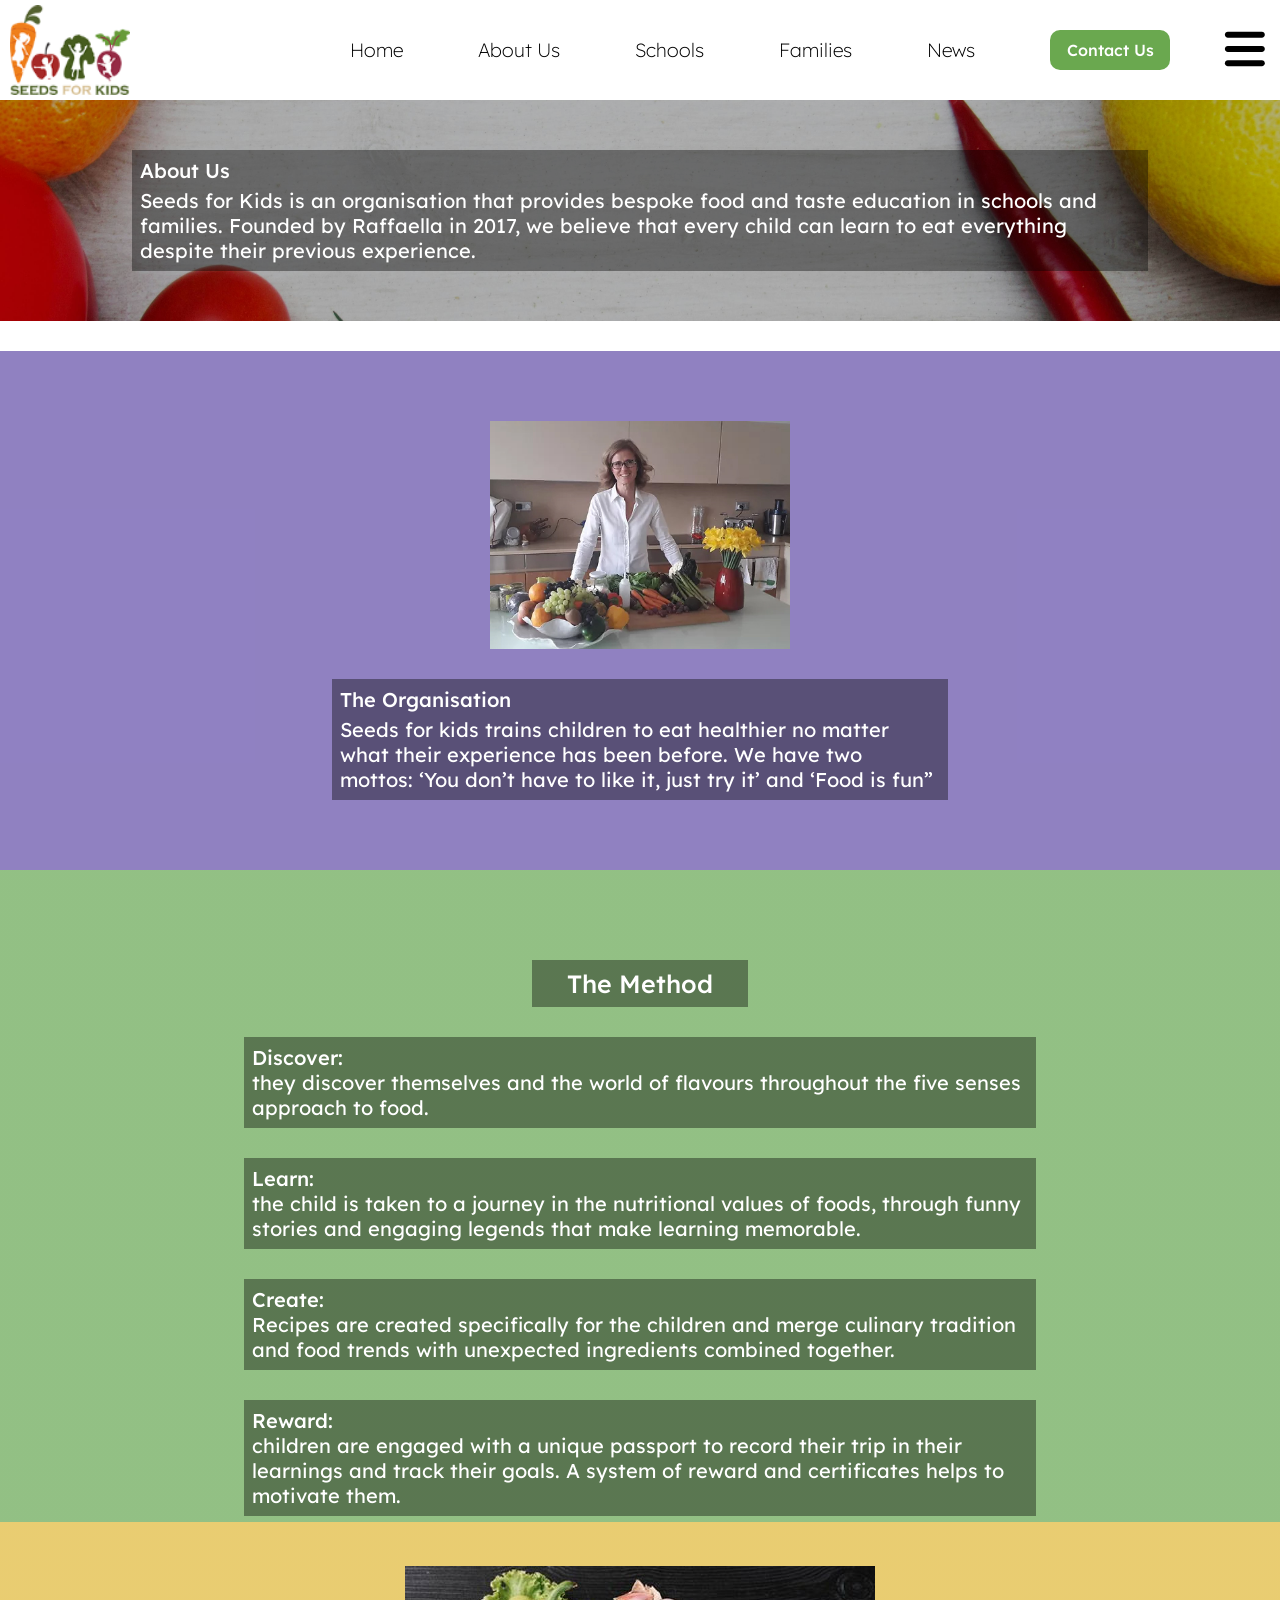
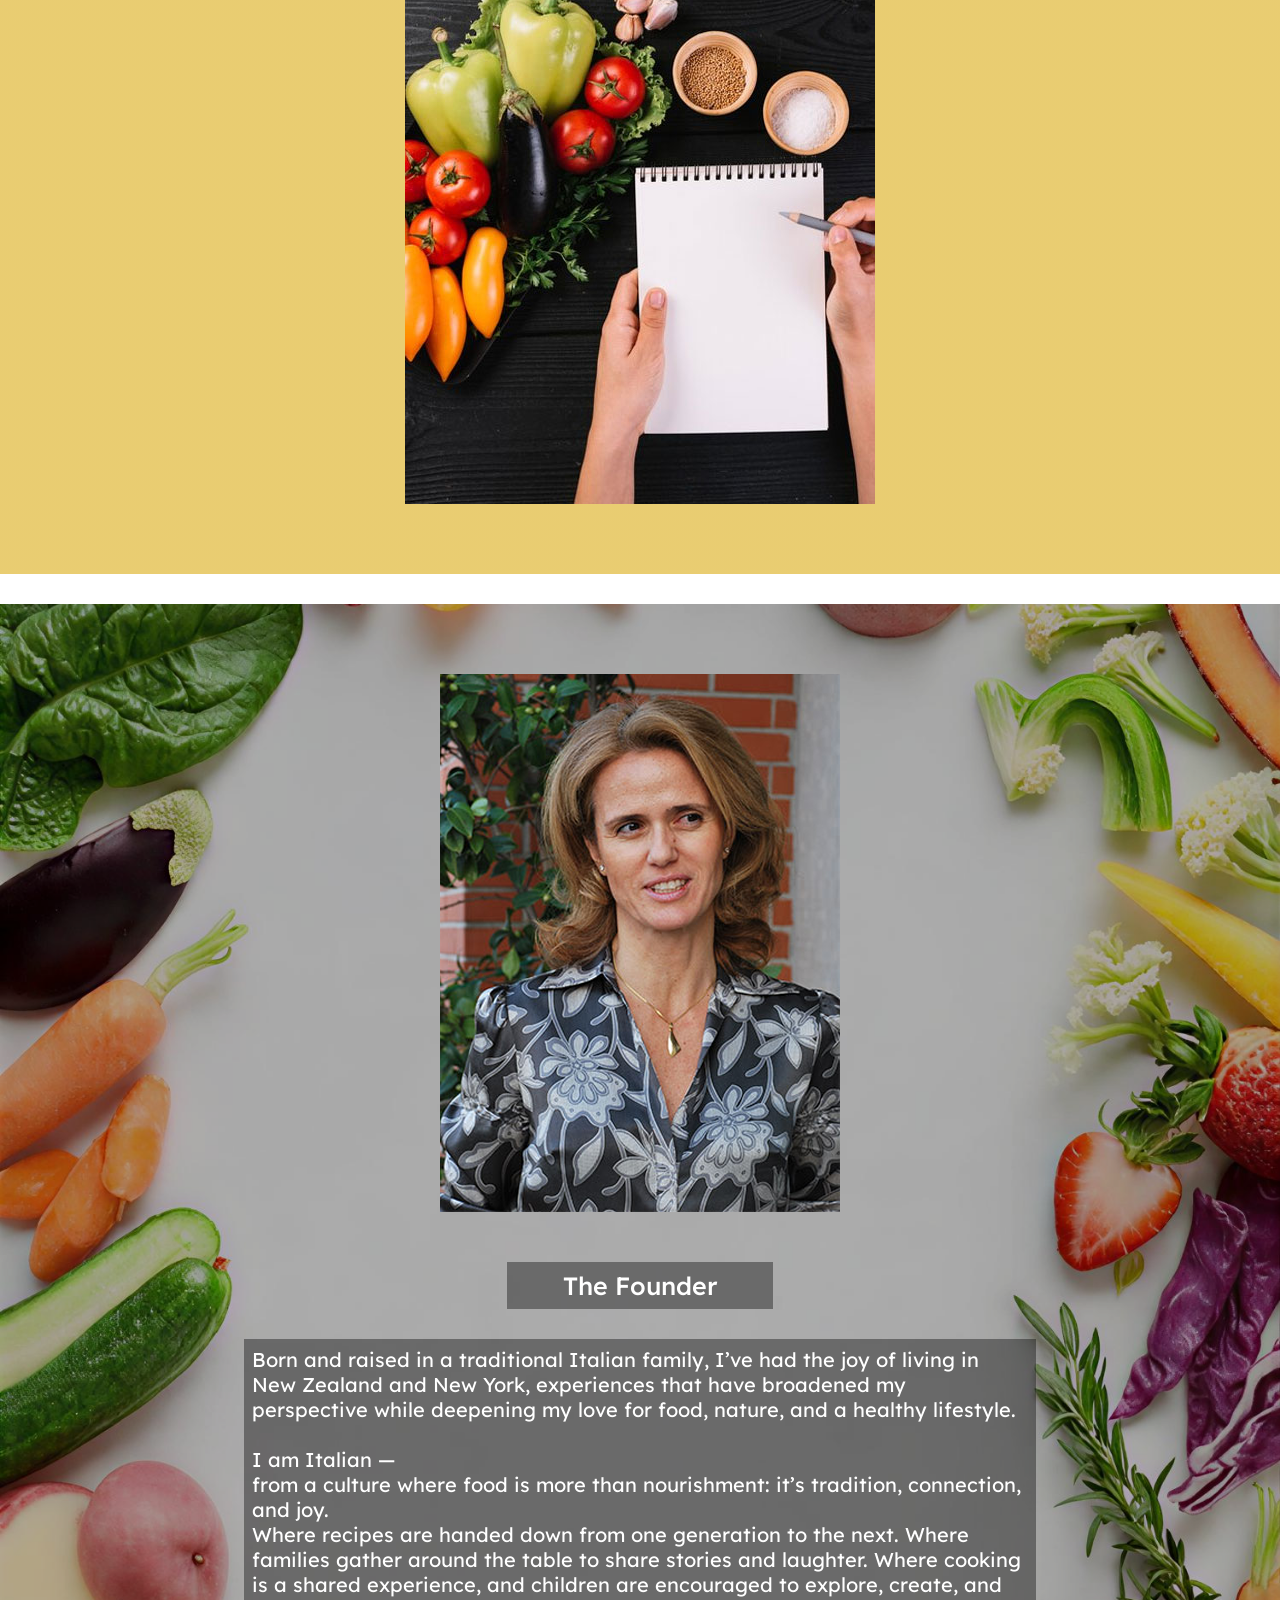
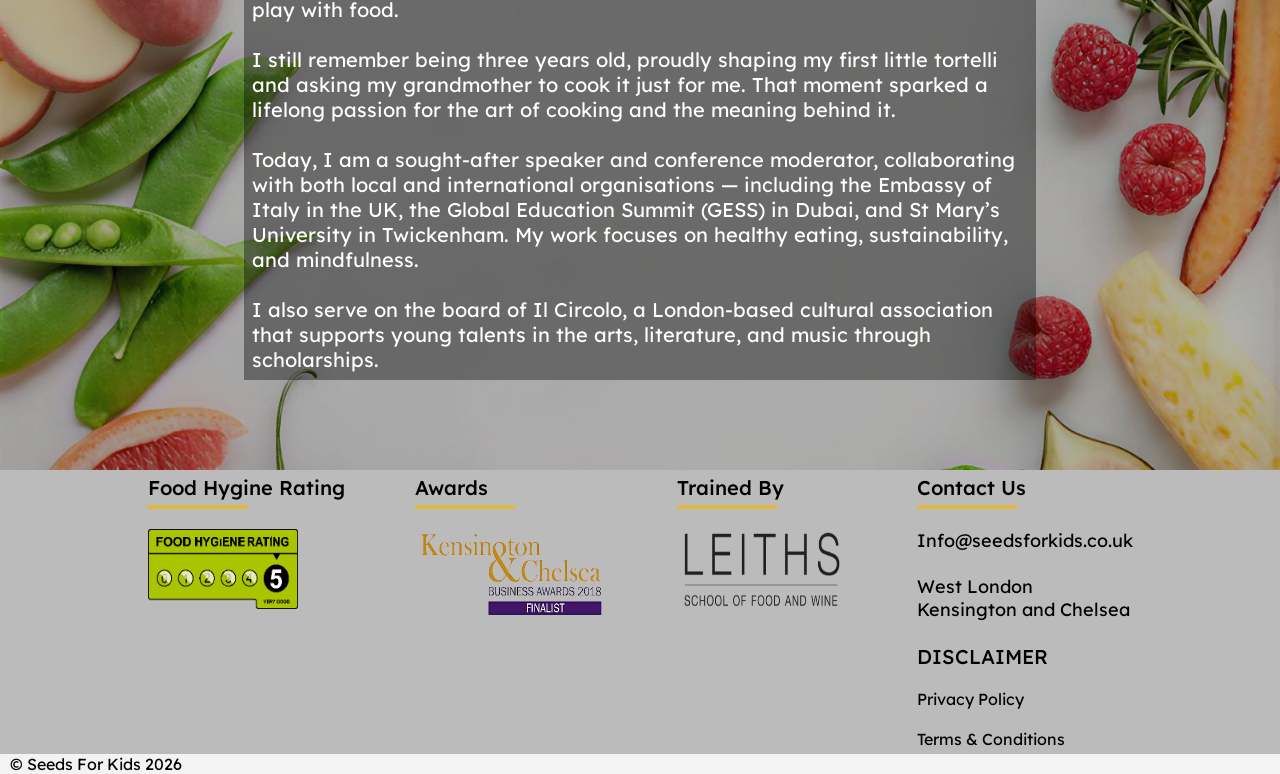
==== AboutUs.html @ 76d74db1 "Added About Us page The about us page is here!  I still need to make the navigation go to it thoug" ====
<!doctype html>
<html><!-- InstanceBegin template="/Templates/Template.dwt" codeOutsideHTMLIsLocked="false" -->
<head>
<meta charset="utf-8">
<!-- InstanceBeginEditable name="doctitle" -->
<title>Untitled Document</title>
<!-- InstanceEndEditable -->
<!-- InstanceBeginEditable name="head" -->
<!-- InstanceEndEditable -->
<link href="layout.css" rel="stylesheet" type="text/css">
<link href="features.css" rel="stylesheet" type="text/css">
<link href="colors.css" rel="stylesheet" type="text/css">
<script src="Scripts/common.js" defer></script>

</head>
<body>

<aside id="sidebar-menu">
	<button class="sidebar-button top-btn white-btn">Schools</button>
	<button class="sidebar-button">Primary</button>
	<button class="sidebar-button">Secondary</button>
	<button class="sidebar-button">Parents</button>
	<button class="sidebar-button white-btn">Families</button>
	<button class="sidebar-button">Consuluation</button>
	<button class="sidebar-button">Education Plan</button>
	<button class="sidebar-button">Cooking Course</button>
	<button class="sidebar-button white-btn">News</button>
	<button class="sidebar-button">Instagram</button>
	<button class="sidebar-button bottom-btn">Linkedin</button>
	<br>
	<button class="sidebar-button top-btn white-btn">About Us</button>
	<button class="sidebar-button">Contact Us</button>
	<button class="sidebar-button">Privacy Policy</button>
	<button class="sidebar-button">Terms & Conditions</button>
	<button class="sidebar-button bottom-btn">Location</button>
</aside>

<header>
	<div id="logo">
		<img src="Images/header/top-logo.png" id="logo-image" alt=""/>
	</div>
	
	<nav>
		<a href="url">Home</a>
		<a href="url">About Us</a>
		<a href="url">Schools</a>
		<a href="url">Families</a>
		<a href="url">News</a>
		<a href="url">
			<div class="contactus-button">
				Contact Us
			</div>
		</a>
	</nav>
	
	<div id="sidebar">
		<button id="sidebar-toggle">
    	<img id="sidebar-icon" src="Images/header/sidebar-icon.svg" width="50px" alt=""/>
		</button>
	</div>
	
</header>
	
<section>
	<!-- InstanceBeginEditable name="Content" -->
	
	<div class="section-background">
		<img class="background-image" src="Images/background/background-1.jpg" alt=""/>
		
		<div class="section-contentbox">
			<p style="width: 100%; font-size: 20px; font-weight: 500; padding-bottom: 5px;">
				About Us
			</p>
			<p>
				Seeds for Kids is an organisation that provides bespoke food and taste education in schools and families. Founded by Raffaella in 2017, we believe that every child can learn to eat everything despite their previous experience.
			</p>
		</div>
	</div>
	
	<div class="section-background page-divider"></div>
	
	<div class="section-background">
	  <div class="background-color" style="background-color: var(--alternate-purple);"></div>
		
	  <div class="section-halfcontent flex-direction centre-horizontal">
			
		<img style="width: 300px; z-index: 1;" src="Images/content/raffaella-img2.jpg" alt=""/>
			
		<div style="width: min(90%, 600px)" class="section-contentbox">
				<p style="width: 100%; padding-bottom: 5px; font-weight: 500;">
					The Organisation				
				</p>
				<p>
					Seeds for kids trains children to eat healthier no matter what their experience has been before. We have two mottos: ‘You don’t have to like it, just try it’ and ‘Food is fun”
				</p>
			</div>
		</div>
	</div>
	
	<div class="section-background">
	  <div class="background-color" style="background: linear-gradient(to top, var(--alternate-yellow1) 50%, var(--alternate-lightgreen) 50%);"></div>
		
	  <div style="width: 70%;" class="section-halfcontent flex-direction centre-horizontal">
		<div class="section-halfcontent force-flexcolumn">
			
		  <div style="width: 200px" class="section-contentbox">
				<p style="font-size: 25px; font-weight: 500;">
					The Method
				</p>
			</div>
			
		  <div class="section-contentbox">
			<p style="width: 100%; font-weight: 500;">
					Discover:
				</p>
				<p>
					they discover themselves and the world of flavours throughout the five senses approach to food.
				</p>
		  </div>
				
				<div class="section-contentbox">
					<p style="width: 100%; font-weight: 500;">
						Learn:
					</p>
					<p>
						the child is taken to a journey in the nutritional values of foods, through funny stories and engaging legends that make learning memorable.
					</p>
				</div>
				
				<div class="section-contentbox">
					<p style="width: 100%; font-weight: 500;">
						Create:
					</p>
				  <p>
						Recipes are created specifically for the children and merge culinary tradition and food trends with unexpected ingredients combined together.
					</p> 
				</div>
				
				<div class="section-contentbox">
					<p style="width: 100%; font-weight: 500;">
						Reward:
				  </p>
					<p>
						children are engaged with a unique passport to record their trip in their learnings and track their goals. A system of reward and certificates helps to motivate them.
					</p>
				</div>
		  </div>
			
		<img style="z-index: 1;" src="Images/content/the-method.jpg" alt=""/> </div>
	
	</div>
	
	<div class="section-background page-divider"></div>
	
	<div class="section-background">
	  <img class="background-image" src="Images/background/background-2.jpg" alt=""/>
		
		<div style="width: 70%" class="section-halfcontent flex-direction centre-horizontal">
			<img style="z-index: 1;" src="Images/content/raffaella-img3.png" alt=""/>
			
			<div class="section-halfcontent force-flexcolumn">
				<div style="width: 250px" class="section-contentbox">
					<p style="font-size: 25px; font-weight: 500;">
						The Founder
					</p>
				</div>
				
				<div class="section-contentbox">
					<p>
						Born and raised in a traditional Italian family, I’ve had the joy of living in New Zealand and New York, experiences that have broadened my perspective while deepening my love for food, nature, and a healthy lifestyle.
					</p>
					<br>
					<p style="width: 100%">
						I am Italian —
					</p>
					<p>
						from a culture where food is more than nourishment: it’s tradition, connection, and joy.
						<br>
						Where recipes are handed down from one generation to the next. Where families gather around the table to share stories and laughter. Where cooking is a shared experience, and children are encouraged to explore, create, and play with food.
					</p>
					<br>
					<p>
						I still remember being three years old, proudly shaping my first little tortelli and asking my grandmother to cook it just for me. That moment sparked a lifelong passion for the art of cooking and the meaning behind it.
					</p>
					<br>
					<p>
						Today, I am a sought-after speaker and conference moderator, collaborating with both local and international organisations — including the Embassy of Italy in the UK, the Global Education Summit (GESS) in Dubai, and St Mary’s University in Twickenham. My work focuses on healthy eating, sustainability, and mindfulness.
					</p>
					<br>
					<p>
						I also serve on the board of Il Circolo, a London-based cultural association that supports young talents in the arts, literature, and music through scholarships.
					</p>
				</div>
				
			</div>
	  </div>
	</div>
	
	
  <!-- InstanceEndEditable -->
</section>
	
<footer>
	<div class="footerbox">
		<p style="font-size: 20px; font-weight: 500;">
			Food Hygine Rating
	  		<br>
			<div class="divider-line"></div>
	  		<br>
	  		<img src="Images/footer/food-hygiene-rating.png" width="150" height="80" alt=""/>
		</p>
	</div>
	<div class="footerbox">
		<p style="font-size: 20px; font-weight: 500;">
			Awards
			<br>
			<div class="divider-line"></div>
			<br>
			<img src="Images/footer/kensington-chelsea-18finalist.png" width="192" height="90" alt=""/>
		</p>
	</div>
	<div class="footerbox">
		<p style="font-size: 20px; font-weight: 500;">
			Trained By
			<br>
			<div class="divider-line"></div>
			<br>
    		<img src="Images/footer/leiths-cookery.png" width="170" height="80" alt=""/>
		</p>
	</div>
	<div class="footerbox">
		<p style="font-size: 20px; font-weight: 500;">
			Contact Us
			<div class="divider-line"></div>
			<br>
		</p>
		
		<p style="font-size: 18px; font-weight: 400;">
			Info@seedsforkids.co.uk
			<br><br>
			West London
			<br>
			Kensington and Chelsea
			<br><br>
		</p>
			
		<p style="font-size: 20px; font-weight: 450;">DISCLAIMER</p>

		<p>
			<br>
			Privacy Policy
			<br><br>
			Terms & Conditions
		</p>
	</div>
</footer>
<div style="width: 100%; padding-left: 10px; background-color: var(--darker-white)">
	© Seeds For Kids 2026
</div>

</body>
<!-- InstanceEnd --></html>
---- layout.css ----
@import "colors.css";

/* Fonts */

@font-face {
	font-family: "Lexend";
	src: url("Fonts/Lexend-VariableFont_wght.woff2") format('woff2');
	font-weight: 100 900;
	font-style: normal;
	font-display: swap;
}

/* Body */

body {
	background-color: aliceblue;
	margin: 0;

    font-family: "Lexend", sans-serif;
    font-weight: 400;
}

/* Header */

header {
    background-color: var(--white);
    width: 100%;
    height: 100px;
    
    display: grid;
    grid-template-columns: min-content 1fr min-content;
    align-items: center;
    
    box-sizing: border-box;
    padding: 0 10px;

	/*Temp for layout*/
    border: 0px solid black;

    
}

header.scrolled {
    position: fixed;
    top: 0;
    left: 0;
    height: 60px;

    z-index: 1000;
}

header.scrolled #logo-image {
    content: url("Images/header/top-logo-text.png");
    height: 15px;
    width: 90px;
}

#logo {
    display: flex;
    align-items: center;

	/*Temp for layout*/
    border: 0px solid black;
}

#logo-image {
    width: 120px;
    height: 90px;
}

nav {
	height: 100%;

    display: flex;
    justify-content: flex-end;
    align-items: center;
	padding: 0 50px;

	gap: 75px;

    
    font-weight: 200;
    font-size: larger;

	/*Temp for layout*/
    border: 0px solid black;
}

#sidebar {
	height: 100%;

    display: flex;
    justify-content: flex-end;
    align-items: center;
    
	/*Temp for layout*/
    border: 0px solid black;
}

/* Content */

section {
    display: flex;
    flex-direction: column;

    justify-content: flex-end;

	width: 100%;

	margin: auto;
	text-align: center;
}

/* Footer */

footer {
	background-color: var(--gray);
    width: 100%;
    
    display: flex;
    flex-wrap: wrap;
    align-items: flex-start;
    justify-content: center;
    
    box-sizing: border-box;
    padding: 5px;

    gap: 50px;

	/*Temp for layout*/
    border: 0px solid black;
}

.footerbox {
	width: auto;

    line-height: normal;
    padding: 0 10px;
}

/* Sidebar */

#sidebar-menu {
    position: fixed;
    top: 0;
    right: 0;
    width: 300px;   
    height: 100%;

    z-index: 1000;

    display: flex;
    flex-direction: column;

    transform: translateX(100%);

    padding: 5px;
    
    background-color: var(--white);
}

#sidebar-menu.active {
    transform: translateX(0) translateY(100px);
}

#sidebar-menu.active.scrolled {
    transform: translateX(0) translateY(60px);
}

.sidebar-button {
    font-family: "Lexend", sans-serif;
    font-weight: 400;
    font-size: 20px;

    width: 100%;
    height: 50px;

    border-left: 3px solid black;
    border-right: 3px solid black;

    padding: 10px;

    text-align: start;

    background-color: var(--darker-white);
}

.top-btn {
    border-top-left-radius: 10px;
    border-top-right-radius: 10px;

    border-top: 3px solid black;
}

.bottom-btn {
    border-bottom-left-radius: 10px;
    border-bottom-right-radius: 10px;

    border-bottom: 3px solid black;
}

.white-btn {
    font-weight: 500;
    background-color: var(--white)
}

/* Layout Adapting */

/* Nav */

@media (max-width: 1200px) and (min-width: 970px) {
    nav {
        gap: 30px;
        padding: 0 30px;
    }
}

@media (max-width: 970px) and (min-width: 690px) {
    header {
        height: 70px;
    }
    header.scrolled {
        height: 50px;
    }
    nav {
        font-size: 15px;

        gap: 30px;
        padding: 0 25px; 
    }
    #logo-image {
        width: 80px;
        height: 60px;
    }
    header.scrolled #logo-image {
        height: 14px;
        width: 85px;
    }
    #sidebar-icon {
        width: 30px;
    }
    #sidebar-menu.active {
            transform: translateX(0) translateY(70px);
    }
    #sidebar-menu.active.scrolled {
        transform: translateX(0) translateY(50px);
    }
    #sidebar-menu {
        width: 275px;
    }
}

@media (max-width: 690px) and (min-width: 570px) {
    header {
        height: 60px;
    }
    header.scrolled {
        height: 40px;
    }
    nav {
        font-size: 12px;

        gap: 25px;
        padding: 0 22px; 
    }
    #logo-image {
        width: 60px;
        height: 40px;
    }
    header.scrolled #logo-image {
        height: 13px;
        width: 80px;
    }
    #sidebar-icon {
        width: 20px;
    }
    #sidebar-menu.active {
            transform: translateX(0) translateY(60px);
    }
    #sidebar-menu.active.scrolled {
        transform: translateX(0) translateY(40px);
    }
    #sidebar-menu {
        width: 250px;
    }
}

@media (max-width: 570px) and (min-width: 440px) {
    header {
        height: 60px;
    }
    header.scrolled {
        height: 40px;
    }
    nav {
        font-size: 10px;

        gap: 10px;
        padding: 0 20px; 
    }
    #logo-image {
        width: 60px;
        height: 40px;
    }
    header.scrolled #logo-image {
        height: 12px;
        width: 75px;
    }
    #sidebar-icon {
        width: 20px;
    }
    #sidebar-menu.active {
            transform: translateX(0) translateY(60px);
    }
    #sidebar-menu.active.scrolled {
        transform: translateX(0) translateY(40px);
    }
    #sidebar-menu {
        width: 225px;
    }
}

@media (max-width: 440px) and (min-width: 0px) {
    header {
        height: 50px;
    }
    header.scrolled {
        height: 30px;
    }
    nav {
        font-size: 10px;

        gap: 5px;
        padding: 0 10px; 
    }
    #logo-image {
        width: 50px;
        height: 30px;
    }
    header.scrolled #logo-image {
        height: 11px;
        width: 70px;
    }
    #sidebar-icon {
        width: 15px;
    }
    #sidebar-menu.active {
            transform: translateX(0) translateY(50px);
    }
    #sidebar-menu.active.scrolled {
        transform: translateX(0) translateY(30px);
    }
    #sidebar-menu {
        width: 200px;
    }
}

/* Footer */

@media (max-width: 510px) and (min-width: 0px) {
    footer {
        flex-direction: column;
        align-items: center;
        gap: 50px
    }
}

/* Page layout */

.slideshow-container {
    display: flex;
    flex-direction: row;

    width: 100%;
    height: 600px;

    position: relative;
    margin: auto;
}

.slide {
    width: 100%;
    height: 100%;
    position: absolute;
    top: 0;
    left: 0;
    
    object-fit: cover; 
    
    opacity: 0;
    transition: opacity 1.5s ease-in-out;
}

.slide.active {
    opacity: 1;
}

.whoweworkwith {
    width: 100%;
    height: 140px;
    overflow: hidden;
    background-color: var(--darker-white);
    display: flex;
    flex-direction: column;
    justify-content: center;
    align-items: flex-start;
    position: relative;
}

.scroll-track {
    display: flex;
    width: max-content; 
    animation: marquee 30s linear infinite;
    margin: 0; 
}

.whoweworkwith-image {
    height: 60px;
    padding: 0 50px;
    flex-shrink: 0;
    object-fit: contain;
}

@keyframes marquee {
    0% {
        transform: translateX(0);
    }
    100% {
        transform: translateX(-50%);
    }
}

/* Pauses the track when hovered */
.scroll-track:hover {
    animation-play-state: paused;
}

.section-background {
    display: flex;
    flex-direction: column;
    justify-content: center;
    align-items: center;

    width: 100%;
    
    padding: 50px 0;

    position: relative;
    overflow: hidden;

    text-align: left;
}

.page-divider {
    height: 30px;
    padding: 0;
    background-color: var(--white);
}

.background-image {
    position: absolute;
    inset: 0;

    width: 100%;
    height: 100%;

    object-fit: cover;

    filter: brightness(70%);
}

.background-color {
    position: absolute;
    inset: 0;

    width: 100%;
    height: 100%;

    object-fit: cover;
}

.section-contentbox {
    position: relative;
    z-index: 5;

    width: min(1000px, 95%);

    padding: 8px;

    display: flex;
    flex-direction: column;

    align-items: center;
    
    color: var(--white);

    background-color: var(--transparent-black);

    font-size: 20px;
}

.curved {
    border-radius: 10px;
}

.section-halfcontent {
    display: flex;
    flex-direction: row;
    gap: 30px;

    align-items: center;

    padding: 20px;

    box-sizing: border-box;
}

.min-halfcontent {
    width: min(500px, 1000px);
}

.large-gap {
    gap: 100px;
}

.flex-direction {
    flex-direction: row;
}

.force-flexcolumn {
    flex-direction: column;
}

.force-nogap {
    gap: 0;
}

.sentence-spacing {
    white-space: normal;
}

.centre-horizontal {
    align-content: center;
    justify-content: center;
}

.centre-vertical {
    align-items: center;
    justify-items: center;
}

@media (max-width: 1300px) and (min-width: 0px) {
    .flex-direction {
        flex-direction: column;
    }
    .sentence-spacing {
        white-space: pre-line;
    }
}
---- features.css ----
@import "colors.css";

/* Formatting */

p {
	margin: 0;
	padding: 0;
}
button {
	padding: 0;

	background: none;
    border: none;
    outline: none;

	cursor: pointer;
}
input {
	width: 100%;
	height: 100%;

	font-size: 25px;

	padding: 0 10px;

	background: none;
    border: none;
    outline: none;

	cursor: pointer;
}
textarea {
	padding: 0;

	background: none;
    border: none;
    outline: none;

	cursor: pointer;
}
a {
    text-decoration: none;
    color: inherit;
}
/* Assets */

.divider-line {
	display: block;
	height: 4px;
	width: 100px;
	background-color: var(--other-gold);
	margin: 5px 0 0 0;
	border: hidden;
}

.centre-line {
	margin: 5px auto 0 auto;
}

.textbox {
	width: 90%;
	height: 40px;

	margin: 10px auto auto auto;

	border: 1px solid black;
	border-radius: 50px;

	background-color: white;
}

/* Test */

.contactus-button {
    text-align: center;
    padding: 10px;
  
    margin: 5px auto 5px auto;
    border-radius: 10px;

    background-color: var(--other-lightgreen);

    width: 100px;
    height: min-content;

    color: var(--white);
    font-size: 16px;
	font-weight: 500;
}
---- colors.css ----
:root {
	--white: #ffffffff;
	--darker-white: #f3f3f3ff;
	--gray: #bbbbbbff;
		
	--other-orange: #ff9900ff;
	--other-red: #cc4125ff;
	--other-darkgreen: #38761dff;
	--other-lightgreen: #6aa84fff;
	--other-magenta: #a64d79ff;
	--other-gold: #dfb844ff;
	--other-green: #93c47dff;
	--other-darkorange: #d88900b2;

	--transparent-black: #00000062;
	--transparent-green: #127703b2;
	--transparent-orange: #bb7700b2;		
	--transparent-white: #eeeeeeb2;
		
	--alternate-purple: #674ea7b2;
	--alternate-lightgreen: #6aa84fb2;
	--alternate-yellow1: #e6ba34b2;
	--alternate-yellow2: #f1c232b2;
	
	--linkedin-color: #0e76a8;
	--instagram-color: #8a49a1;
}
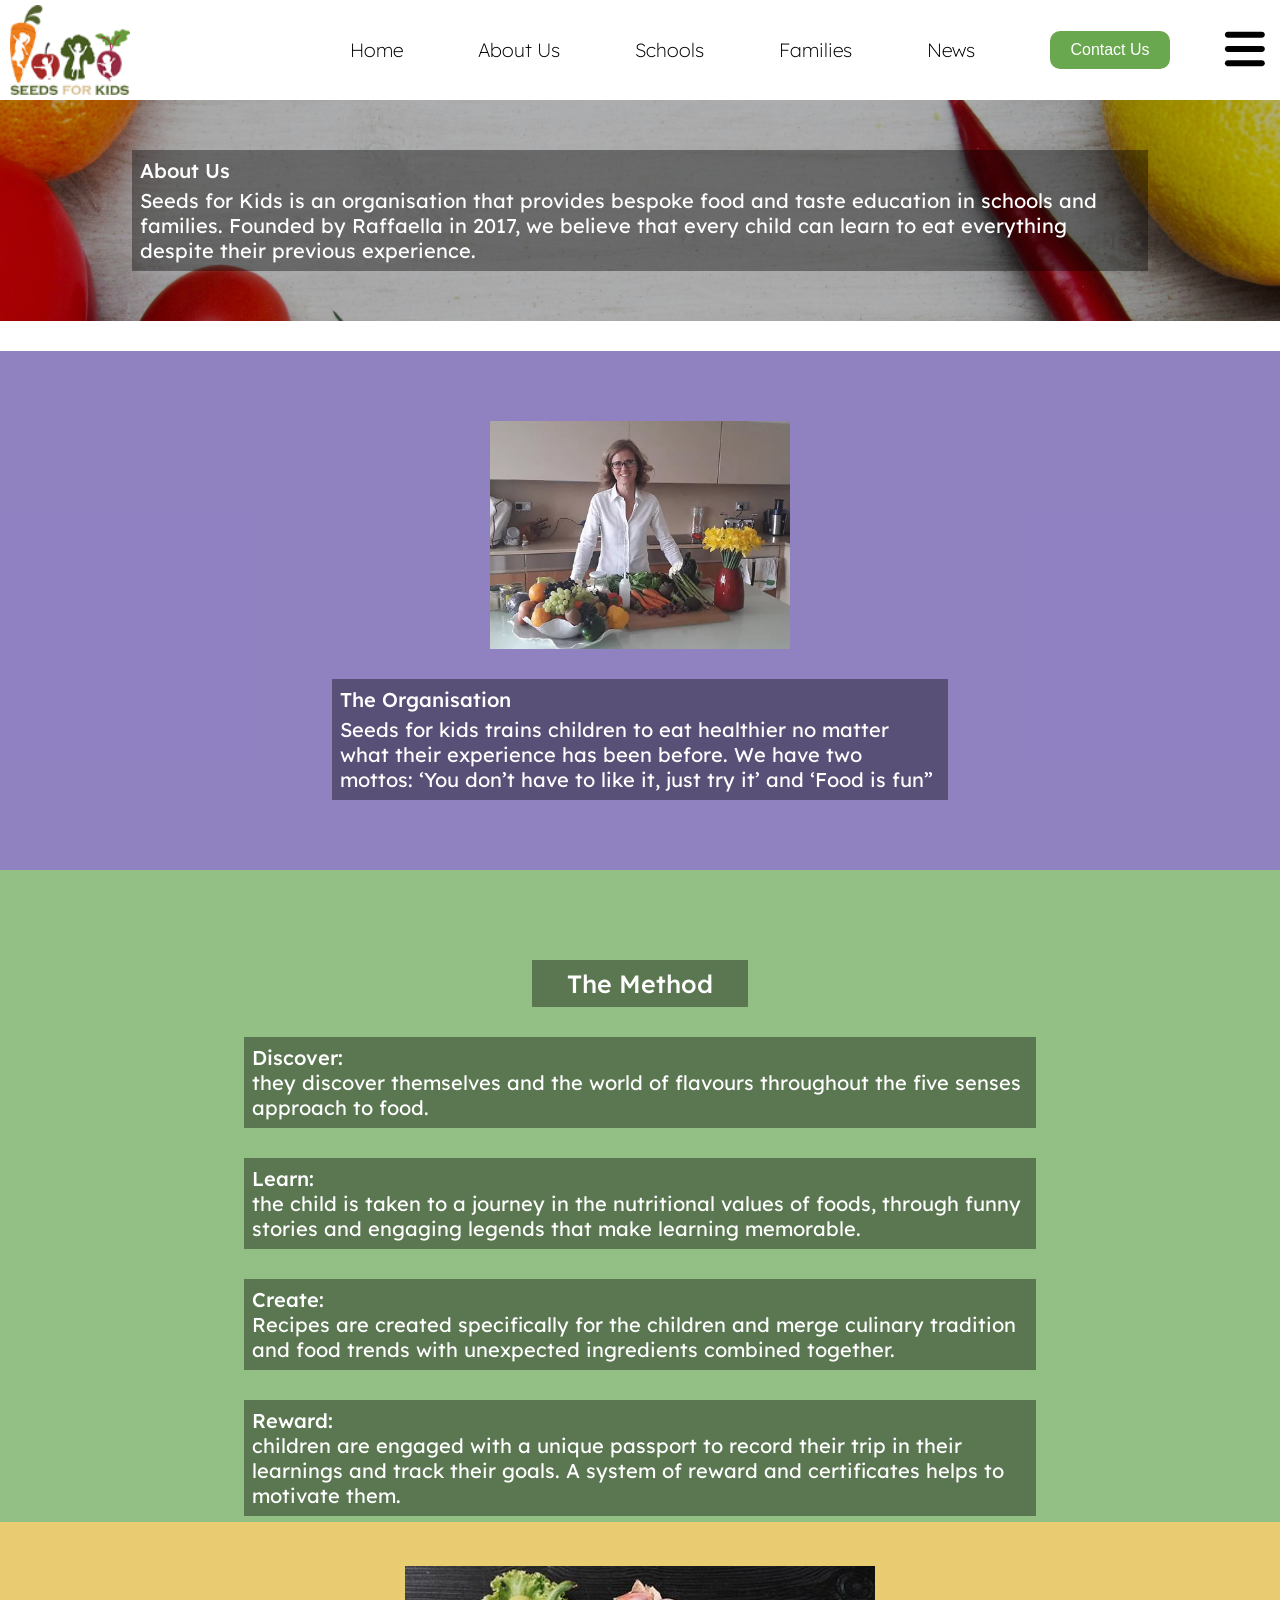
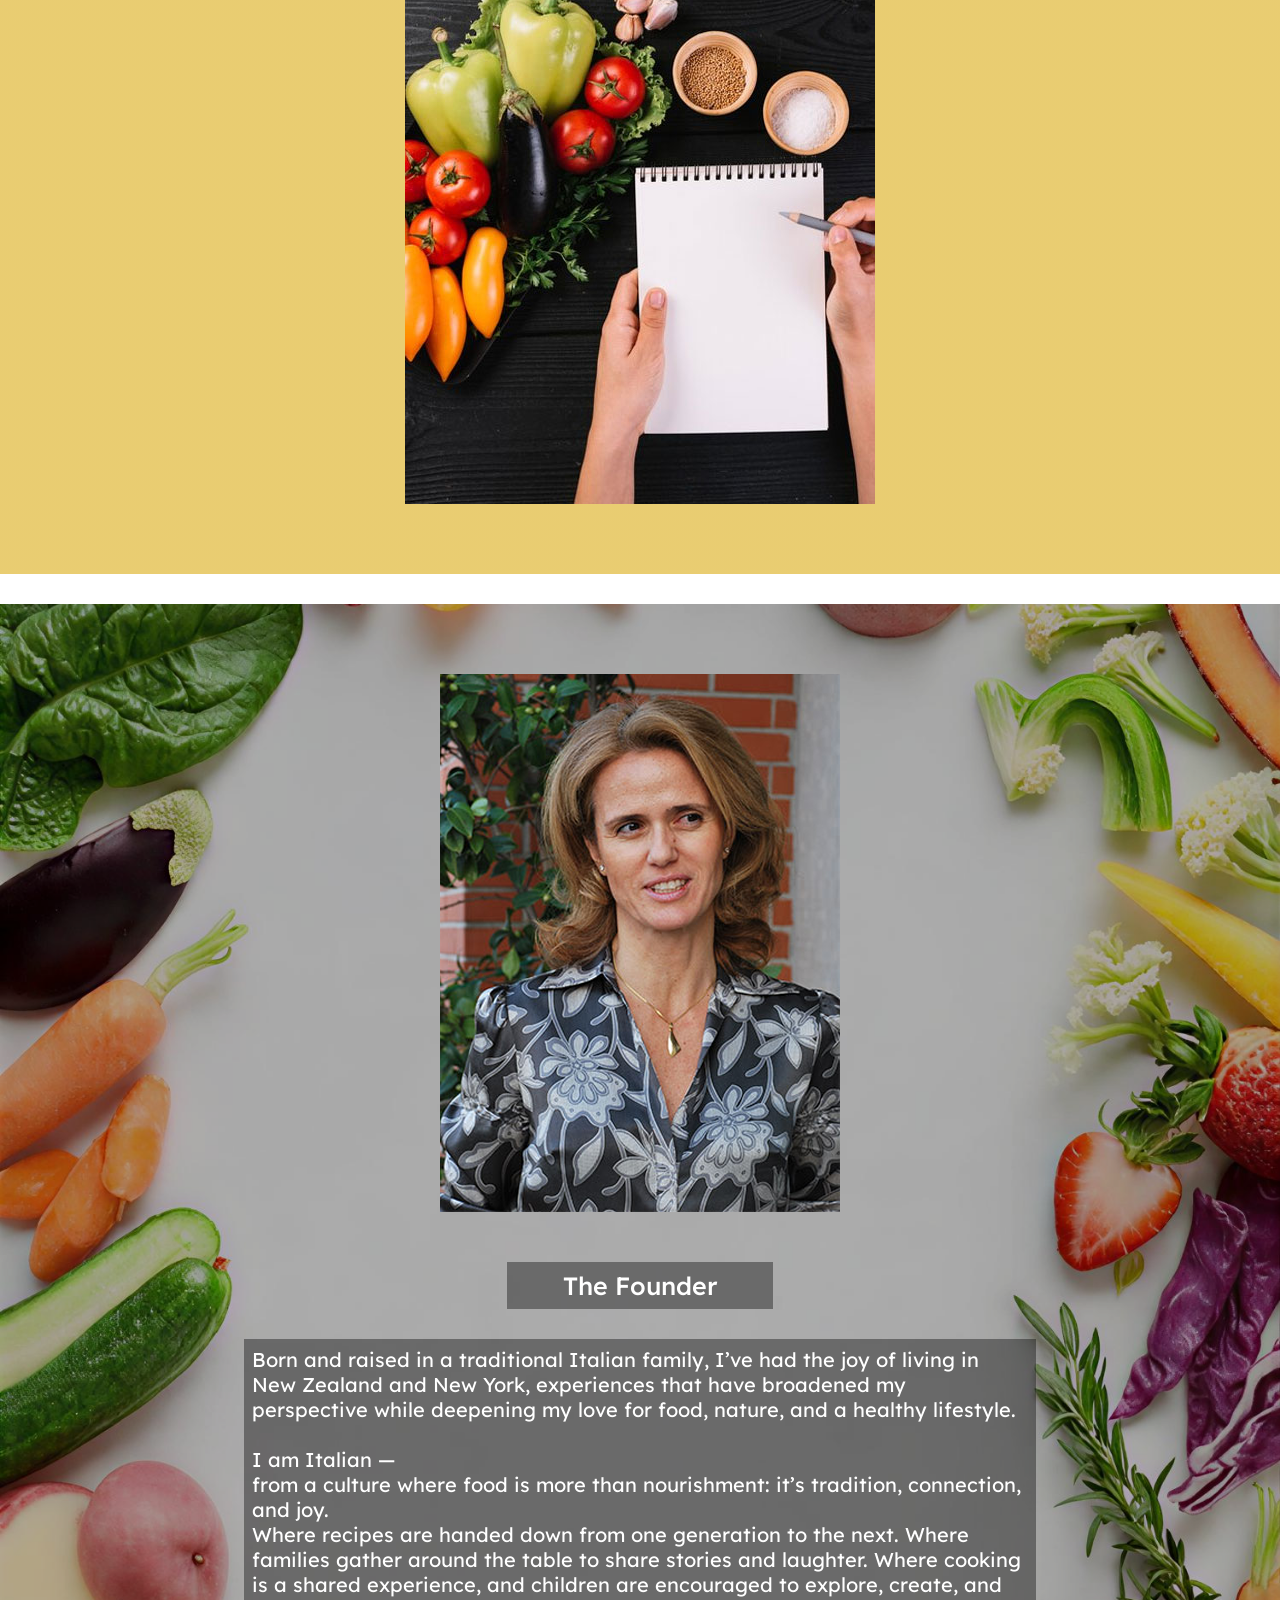
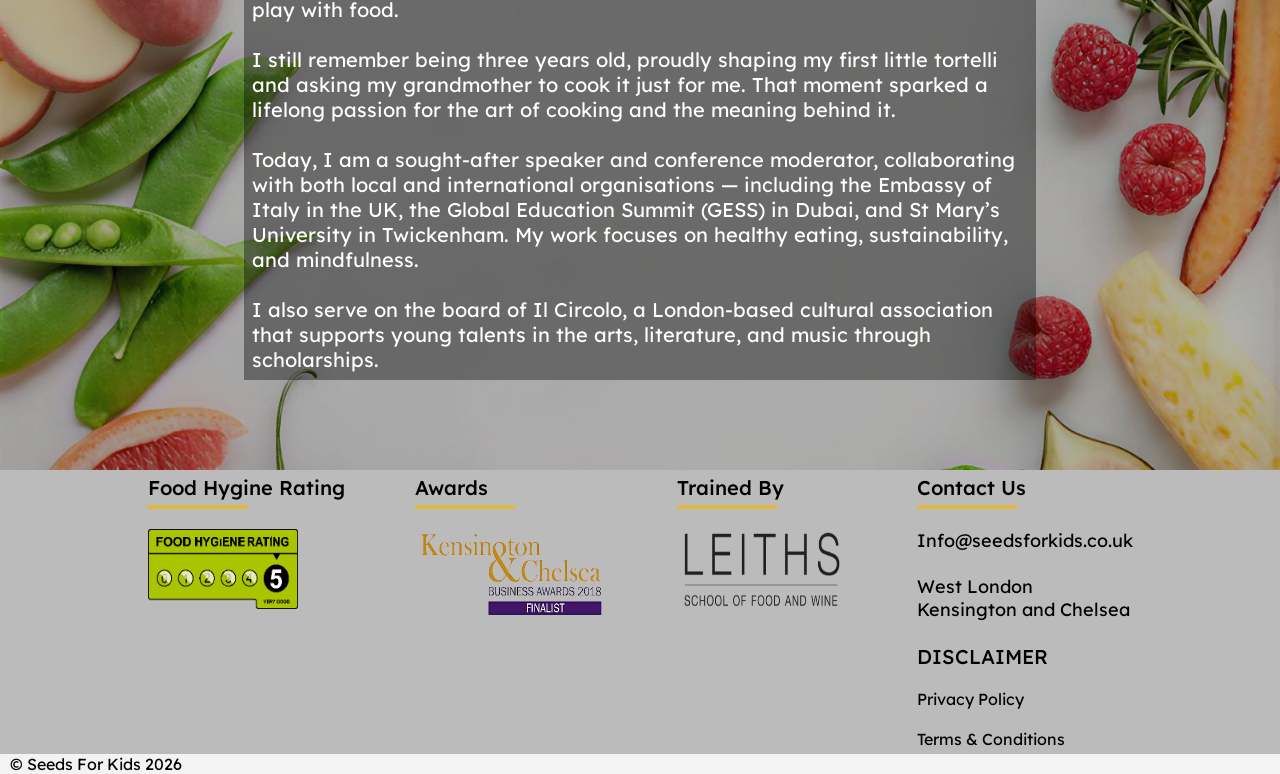
==== commit 51f364a0: "Added JavaScript validaiton Added validation for the newsletter, and contactUs. Made a isEmailValid " ====
--- a/AboutUs.html
+++ b/AboutUs.html
@@ -16,23 +16,23 @@
 <body>
 
 <aside id="sidebar-menu">
-	<button class="sidebar-button top-btn white-btn">Schools</button>
-	<button class="sidebar-button">Primary</button>
-	<button class="sidebar-button">Secondary</button>
-	<button class="sidebar-button">Parents</button>
-	<button class="sidebar-button white-btn">Families</button>
-	<button class="sidebar-button">Consuluation</button>
-	<button class="sidebar-button">Education Plan</button>
-	<button class="sidebar-button">Cooking Course</button>
-	<button class="sidebar-button white-btn">News</button>
-	<button class="sidebar-button">Instagram</button>
-	<button class="sidebar-button bottom-btn">Linkedin</button>
+	<button onClick="window.location.href='Schools.html';" class="sidebar-button top-btn white-btn">Schools</button>
+	<button onClick="window.location.href='Schools.html#Primary';" class="sidebar-button">Primary</button>
+	<button onClick="window.location.href='Schools.html#Secondary';" class="sidebar-button">Secondary</button>
+	<button onClick="window.location.href='Schools.html#Parents';" class="sidebar-button">Parents</button>
+	<button onClick="window.location.href='Families.html';" class="sidebar-button white-btn">Families</button>
+	<button onClick="window.location.href='Families.html#Consultation';" class="sidebar-button">Consuluation</button>
+	<button onClick="window.location.href='Families.html#Education-Plan';" class="sidebar-button">Education Plan</button>
+	<button onClick="window.location.href='Families.html#Cooking-Course';" class="sidebar-button">Cooking Course</button>
+	<button onClick="window.location.href='News.html';" class="sidebar-button white-btn">News</button>
+	<button onClick="window.location.href='https://www.instagram.com/seeds_for_kids/';" class="sidebar-button">Instagram</button>
+	<button onClick="window.location.href='https://www.linkedin.com/company/seeds-for-kids/?originalSubdomain=uk';" class="sidebar-button bottom-btn">Linkedin</button>
 	<br>
-	<button class="sidebar-button top-btn white-btn">About Us</button>
-	<button class="sidebar-button">Contact Us</button>
-	<button class="sidebar-button">Privacy Policy</button>
-	<button class="sidebar-button">Terms & Conditions</button>
-	<button class="sidebar-button bottom-btn">Location</button>
+	<button onClick="window.location.href='AboutUs.html';" class="sidebar-button top-btn white-btn">About Us</button>
+	<button onClick="window.location.href='ContactUs.html';" class="sidebar-button">Contact Us</button>
+	<button onClick="window.location.href='https://seedsforkids.co.uk/terms-conditions/';" class="sidebar-button">Privacy Policy</button>
+	<button onClick="window.location.href='https://seedsforkids.co.uk/privacy-policy-2/';" class="sidebar-button">Terms & Conditions</button>
+	<button onClick="window.location.href='https://maps.app.goo.gl/5eRiy52tVpKEEdqX8';" class="sidebar-button bottom-btn">Location</button>
 </aside>
 
 <header>
@@ -41,16 +41,12 @@
 	</div>
 	
 	<nav>
-		<a href="url">Home</a>
-		<a href="url">About Us</a>
-		<a href="url">Schools</a>
-		<a href="url">Families</a>
-		<a href="url">News</a>
-		<a href="url">
-			<div class="contactus-button">
-				Contact Us
-			</div>
-		</a>
+		<a href="Home.html">Home</a>
+		<a href="AboutUs.html">About Us</a>
+		<a href="Schools.html">Schools</a>
+		<a href="Families.html">Families</a>
+		<a href="News.html">News</a>
+		<button onClick="window.location.href='ContactUs.html';"><div class="contactus-button">Contact Us</div></button>
 	</nav>
 	
 	<div id="sidebar">
@@ -248,9 +244,9 @@
 
 		<p>
 			<br>
-			Privacy Policy
+			<a href="https://seedsforkids.co.uk/privacy-policy-2/">Privacy Policy</a>
 			<br><br>
-			Terms & Conditions
+			<a href="https://seedsforkids.co.uk/terms-conditions/">Terms & Conditions</a>
 		</p>
 	</div>
 </footer>
@@ -258,5 +254,14 @@
 	© Seeds For Kids 2026
 </div>
 
+<dialog id="popup">
+  <p style="font-size: 25px; font-weight: 600;" id="popup-title"></p>
+  <p id="popup-text"></p>
+  <br>
+  <form method="dialog">
+    <button class="sidebar-button top-btn bottom-btn white-btn">Close</button>
+  </form>
+</dialog>
+
 </body>
 <!-- InstanceEnd --></html>
--- a/layout.css
+++ b/layout.css
@@ -469,6 +469,10 @@
     filter: brightness(70%);
 }
 
+.image-contrast {
+    filter: opacity(0.5)
+}
+
 .background-color {
     position: absolute;
     inset: 0;
@@ -549,6 +553,11 @@
     justify-items: center;
 }
 
+.font-white {
+    color: var(--white);
+    z-index: 10 ;
+}
+
 @media (max-width: 1300px) and (min-width: 0px) {
     .flex-direction {
         flex-direction: column;
--- a/features.css
+++ b/features.css
@@ -15,8 +15,11 @@
 
 	cursor: pointer;
 }
+button:hover {
+  filter: brightness(1.15);
+}
 input {
-	width: 100%;
+	width: 97%;
 	height: 100%;
 
 	font-size: 25px;
@@ -30,7 +33,12 @@
 	cursor: pointer;
 }
 textarea {
-	padding: 0;
+	width: 97%;
+	height: 100%;
+
+	font-size: 25px;
+
+	padding: 0 10px;
 
 	background: none;
     border: none;
@@ -38,10 +46,22 @@
 
 	cursor: pointer;
 }
+
 a {
     text-decoration: none;
     color: inherit;
 }
+
+dialog {
+	border: 2px solid black;
+	border-radius: 30px;
+}
+
+dialog::backdrop {
+  background-color: rgba(0, 0, 0, 0.5);
+  backdrop-filter: blur(3px);
+}
+
 /* Assets */
 
 .divider-line {
--- a/colors.css
+++ b/colors.css
@@ -1,6 +1,7 @@
 :root {
 	--white: #ffffffff;
 	--darker-white: #f3f3f3ff;
+	--ligther-gray: rgb(248, 248, 248);
 	--gray: #bbbbbbff;
 		
 	--other-orange: #ff9900ff;
@@ -24,4 +25,10 @@
 	
 	--linkedin-color: #0e76a8;
 	--instagram-color: #8a49a1;
+}
+
+.special-gold {
+	color: var(--other-gold);
+	text-shadow: 1px 1px 2px black;
+	font-size: 30px;
 }
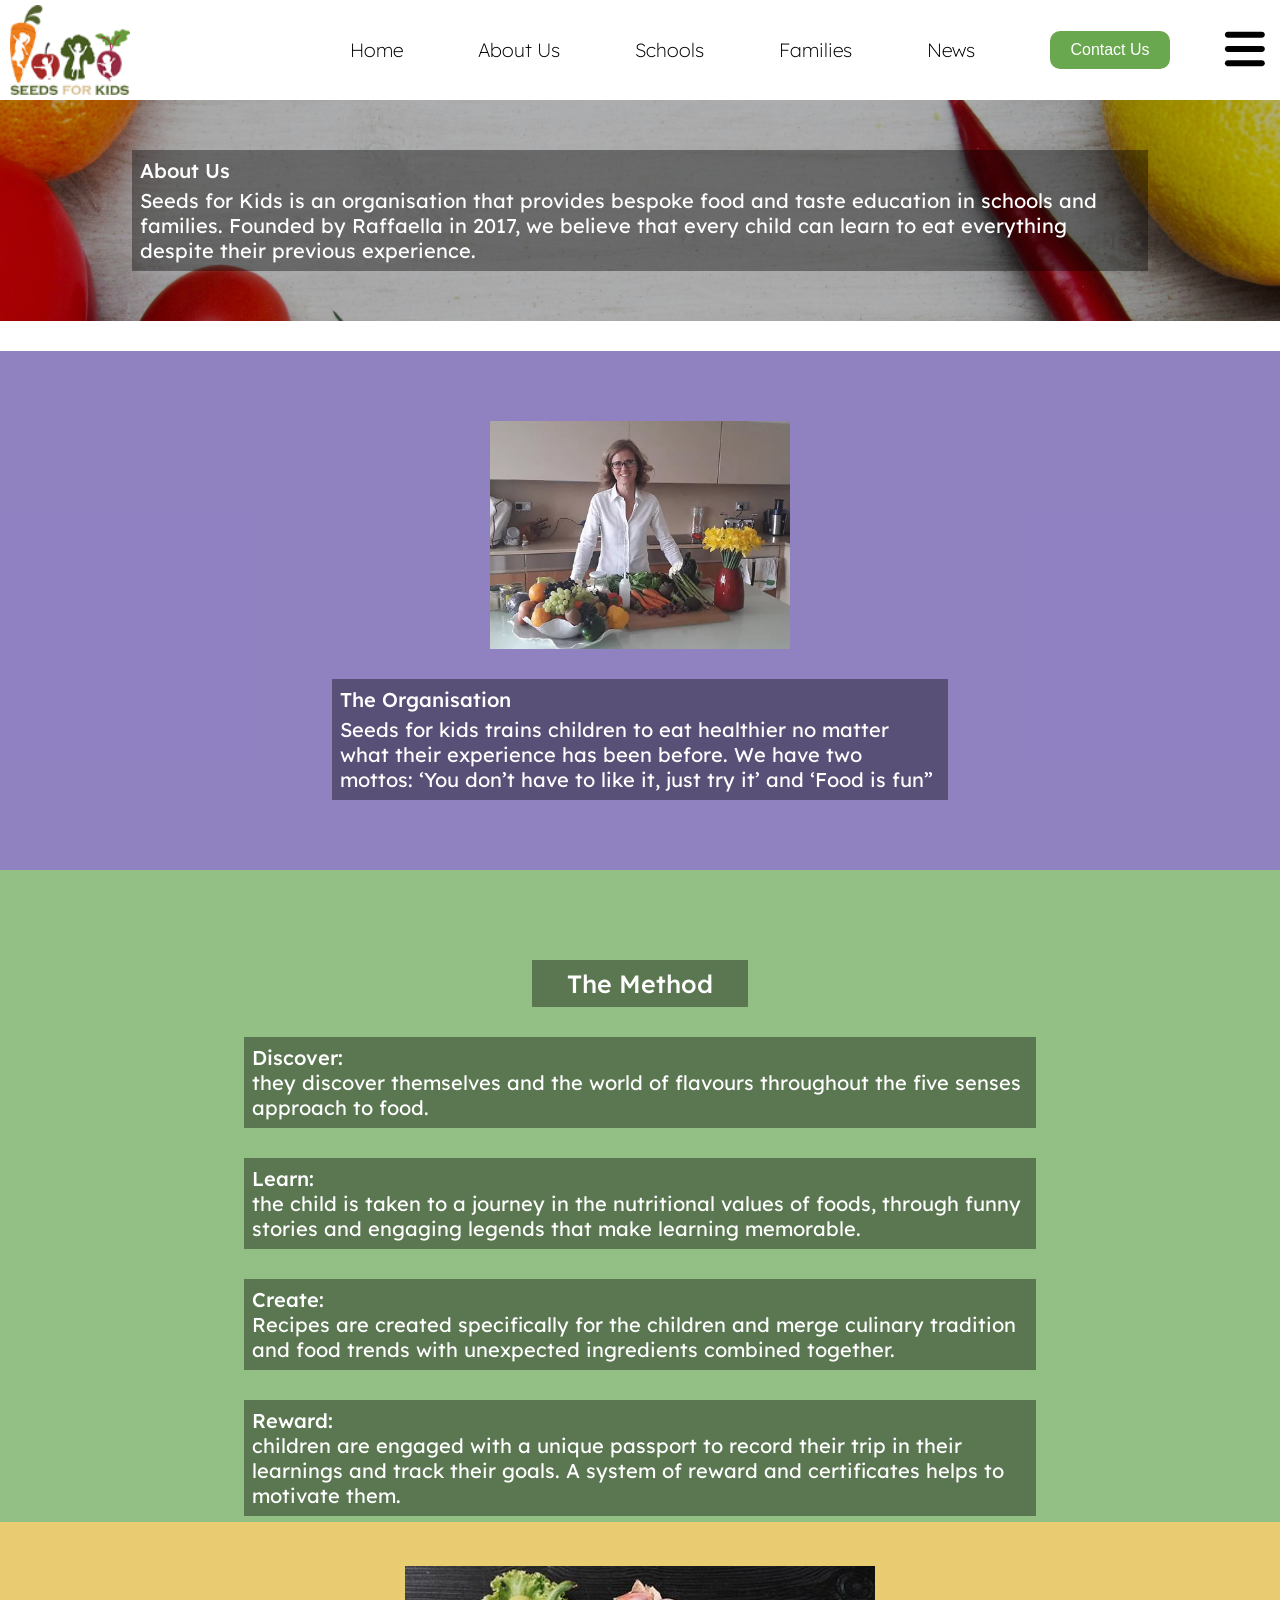
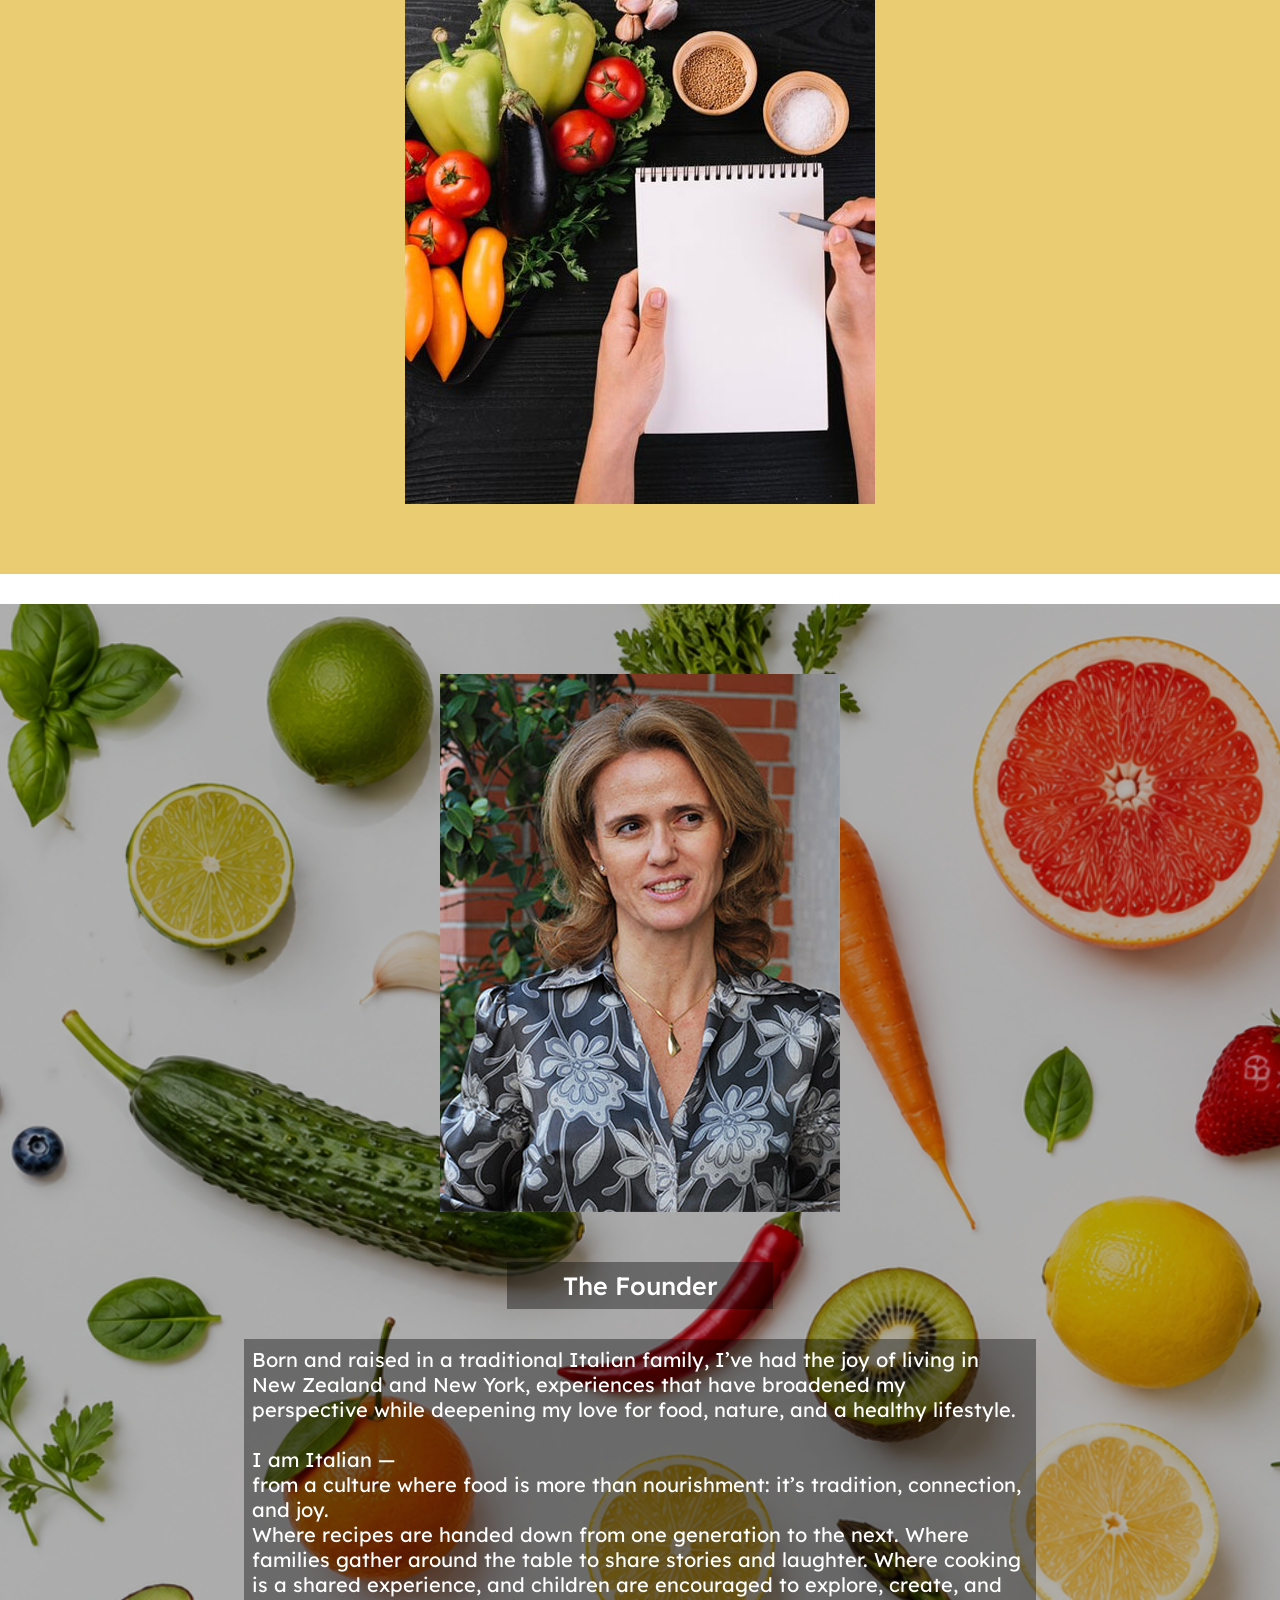
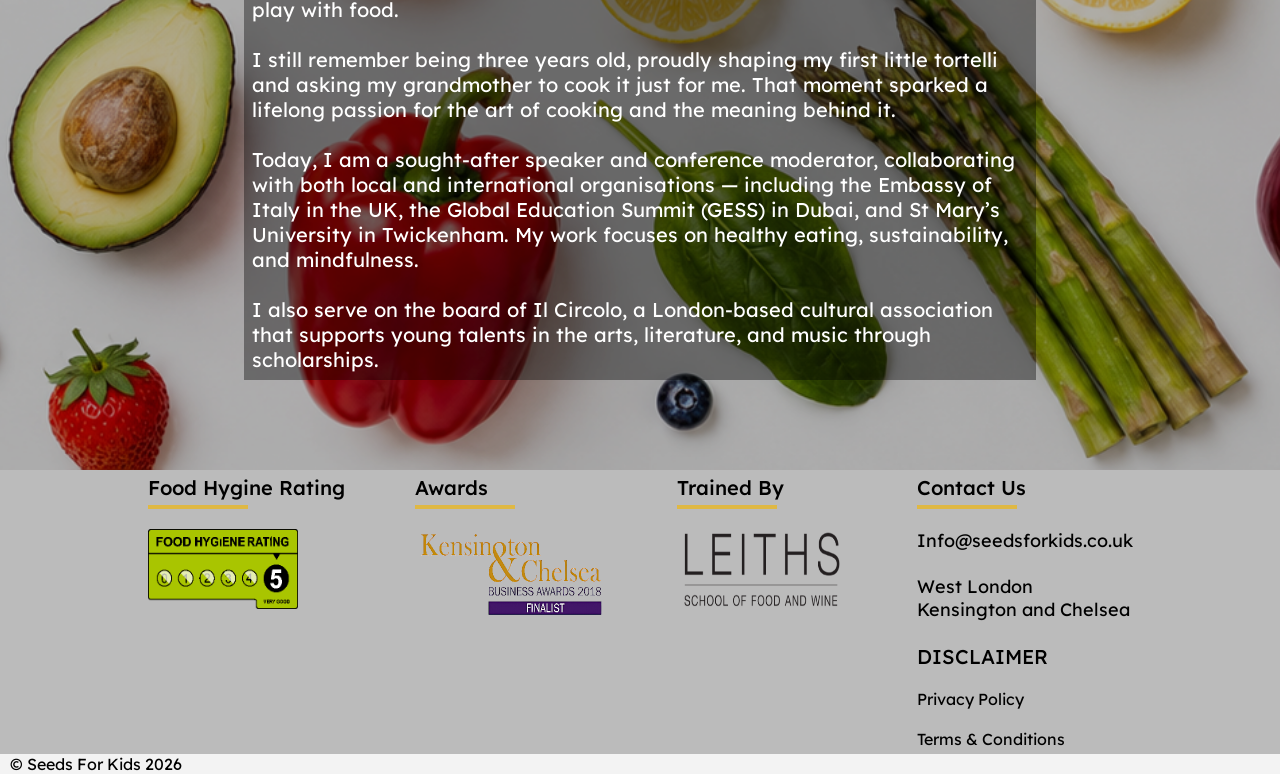
==== commit a587bd80: "Polished everyting up All the links should be working now, I am happy with the result." ====
--- a/AboutUs.html
+++ b/AboutUs.html
@@ -3,7 +3,7 @@
 <head>
 <meta charset="utf-8">
 <!-- InstanceBeginEditable name="doctitle" -->
-<title>Untitled Document</title>
+<title>Seeds For Kids - About us</title>
 <!-- InstanceEndEditable -->
 <!-- InstanceBeginEditable name="head" -->
 <!-- InstanceEndEditable -->
@@ -149,7 +149,7 @@
 	<div class="section-background page-divider"></div>
 	
 	<div class="section-background">
-	  <img class="background-image" src="Images/background/background-2.jpg" alt=""/>
+	  <img class="background-image" src="Images/background/background-4.png" alt=""/>
 		
 		<div style="width: 70%" class="section-halfcontent flex-direction centre-horizontal">
 			<img style="z-index: 1;" src="Images/content/raffaella-img3.png" alt=""/>
@@ -191,7 +191,6 @@
 			</div>
 	  </div>
 	</div>
-	
 	
   <!-- InstanceEndEditable -->
 </section>
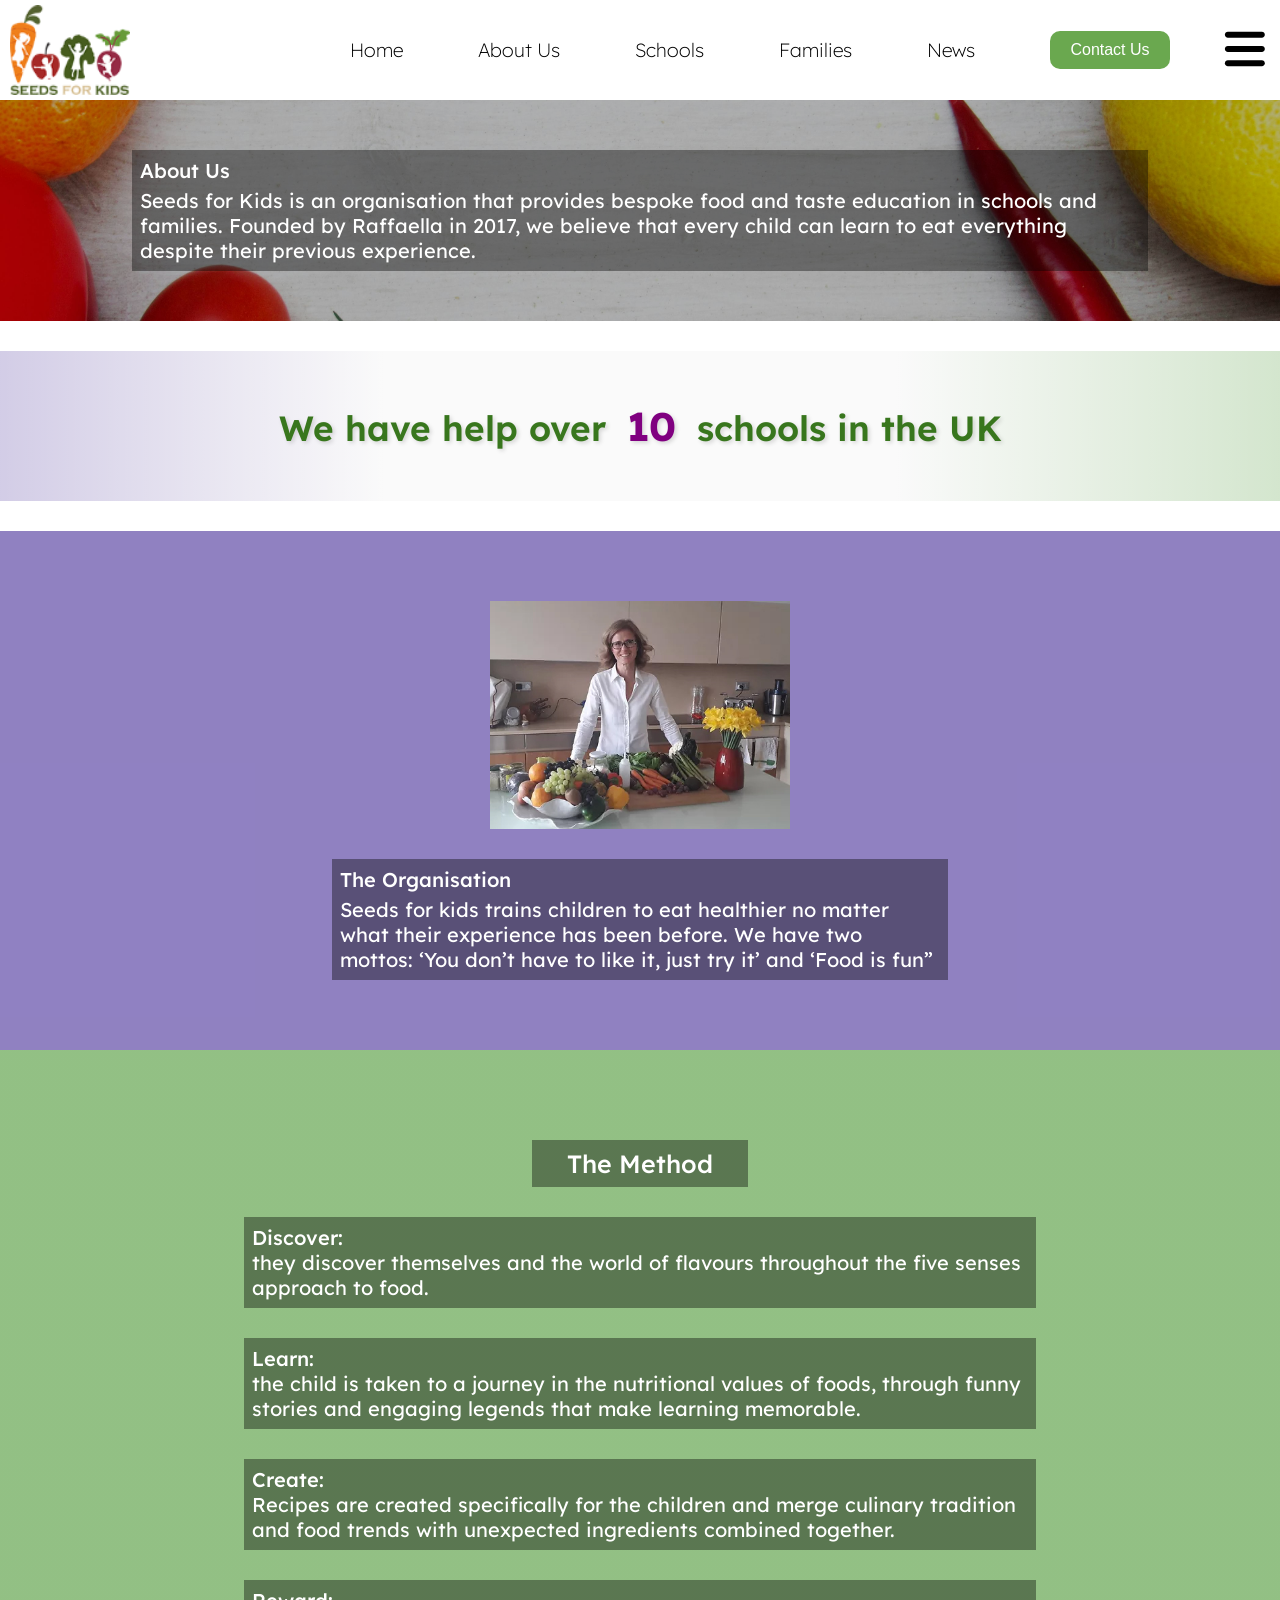
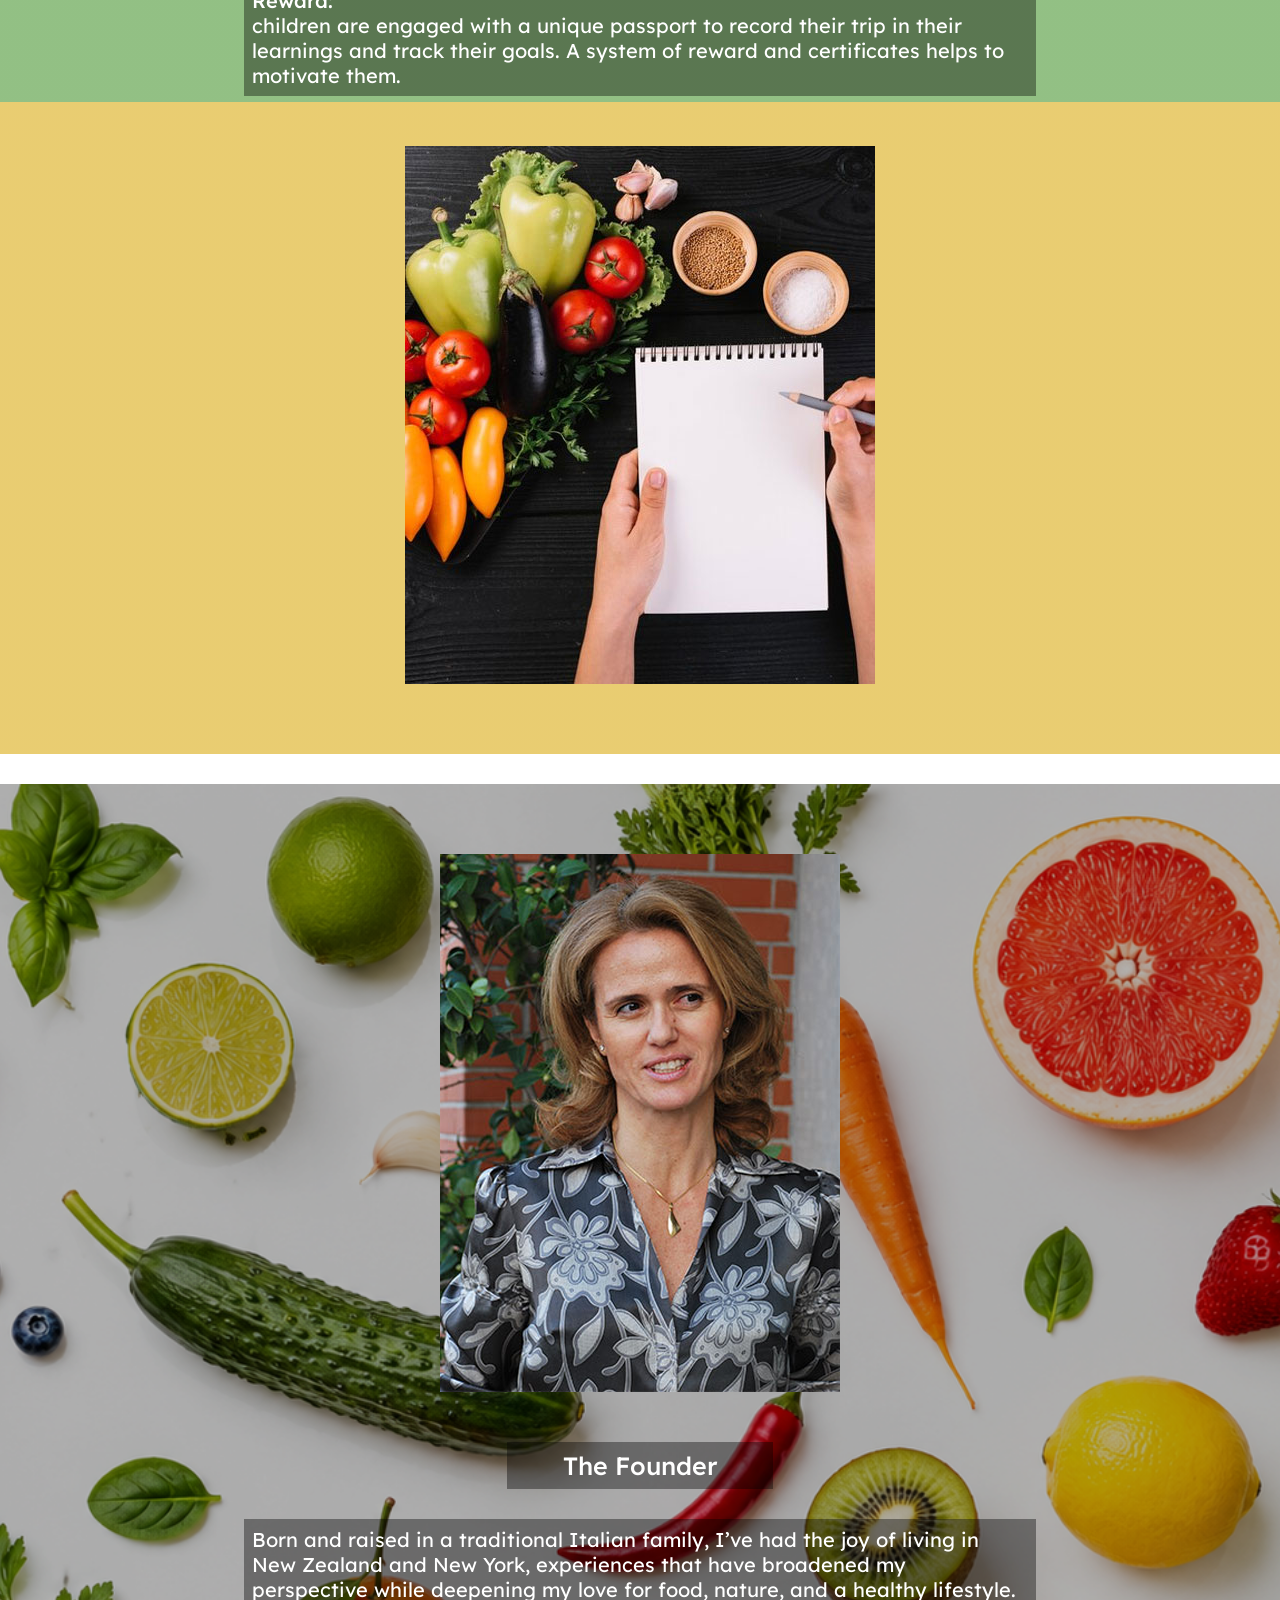
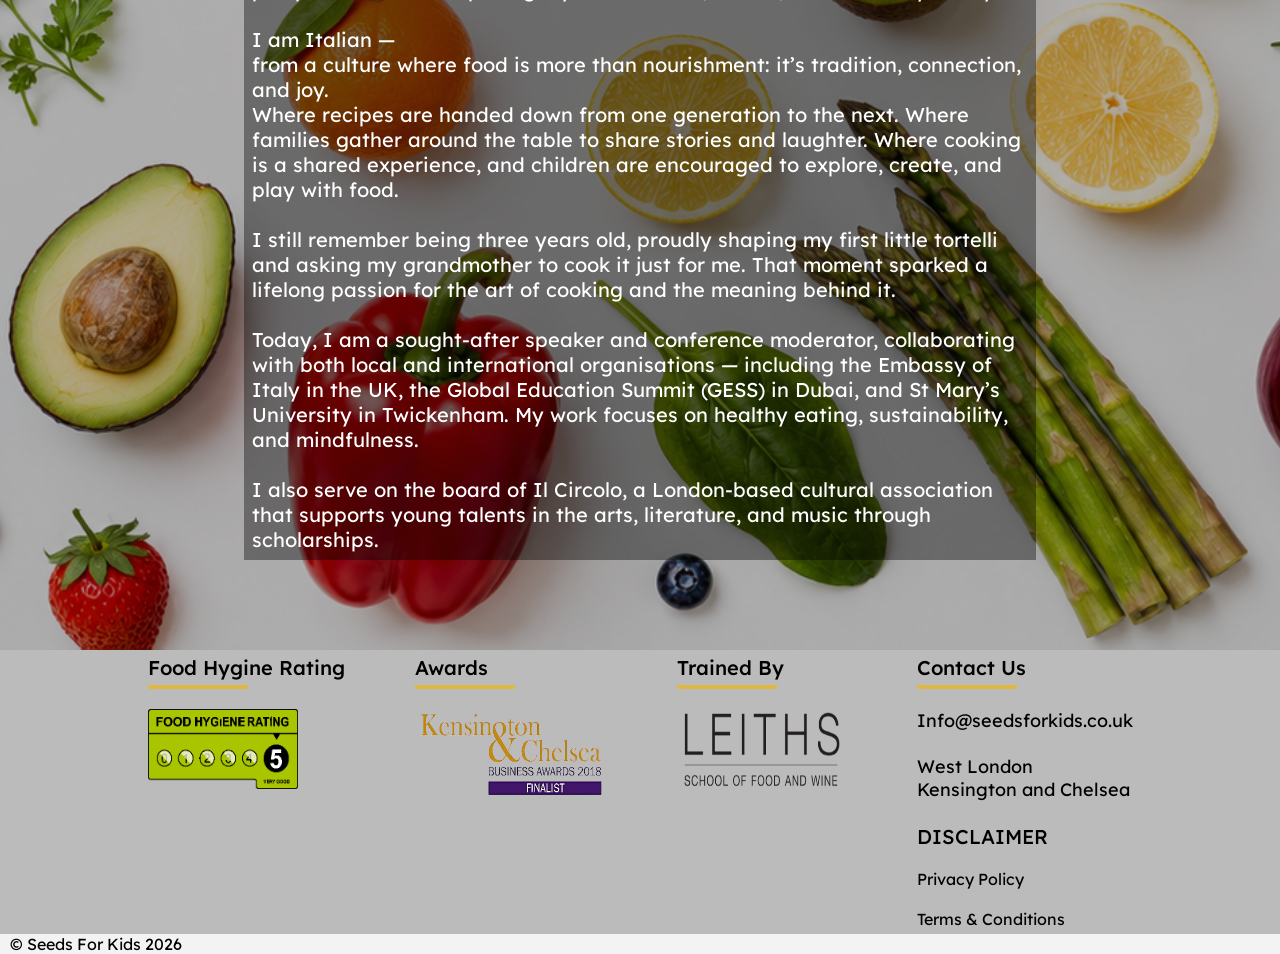
==== commit efc1486c: "Stats update (simple), lazy loading additions. Added stats to about me page, also lazy loading throu" ====
--- a/AboutUs.html
+++ b/AboutUs.html
@@ -75,6 +75,12 @@
 	
 	<div class="section-background page-divider"></div>
 	
+	<div style="color: var(--other-darkgreen); font-size: 35px; font-weight: 600;" class="stats-gradient">
+		<p>We have help over <span style="padding: 10px; color: purple; font-weight: 700; font-size: 40px;">10</span> schools in the UK</p>
+	</div>
+	
+	<div class="section-background page-divider"></div>
+	
 	<div class="section-background">
 	  <div class="background-color" style="background-color: var(--alternate-purple);"></div>
 		
@@ -202,7 +208,7 @@
 	  		<br>
 			<div class="divider-line"></div>
 	  		<br>
-	  		<img src="Images/footer/food-hygiene-rating.png" width="150" height="80" alt=""/>
+	  		<img loading="lazy" src="Images/footer/food-hygiene-rating.png" width="150" height="80" alt=""/>
 		</p>
 	</div>
 	<div class="footerbox">
@@ -211,7 +217,7 @@
 			<br>
 			<div class="divider-line"></div>
 			<br>
-			<img src="Images/footer/kensington-chelsea-18finalist.png" width="192" height="90" alt=""/>
+			<img loading="lazy" src="Images/footer/kensington-chelsea-18finalist.png" width="192" height="90" alt=""/>
 		</p>
 	</div>
 	<div class="footerbox">
@@ -220,7 +226,7 @@
 			<br>
 			<div class="divider-line"></div>
 			<br>
-    		<img src="Images/footer/leiths-cookery.png" width="170" height="80" alt=""/>
+    		<img loading="lazy" src="Images/footer/leiths-cookery.png" width="170" height="80" alt=""/>
 		</p>
 	</div>
 	<div class="footerbox">
--- a/features.css
+++ b/features.css
@@ -89,7 +89,7 @@
 	background-color: white;
 }
 
-/* Test */
+/* Speical button */
 
 .contactus-button {
     text-align: center;
@@ -106,4 +106,13 @@
     color: var(--white);
     font-size: 16px;
 	font-weight: 500;
-}   +}
+
+.image-shadow {
+	filter: drop-shadow(3px 5px 6px rgba(0, 0, 0, 0.4));
+	filter: brightness(130%)
+}
+
+.image-shadow:hover {
+	filter: brightness(200%)
+}
--- a/colors.css
+++ b/colors.css
@@ -31,4 +31,26 @@
 	color: var(--other-gold);
 	text-shadow: 1px 1px 2px black;
 	font-size: 30px;
+}
+
+.stats-gradient {
+	display: flex;
+	align-items: center;
+	justify-content: center;
+
+	text-shadow: 2px 2px 4px rgba(0, 0, 0, 0.15);
+
+    width: 100%;
+    height: 150px;
+
+    background-image: 
+        linear-gradient(rgba(255, 255, 255, 0.6), rgba(255, 255, 255, 0.6)), 
+        linear-gradient(to right,
+            var(--alternate-purple) 0%,
+            var(--darker-white) 30%,
+            var(--darker-white) 70%,
+            var(--alternate-lightgreen) 100%
+        );
+
+    background-blend-mode: normal; 
 }
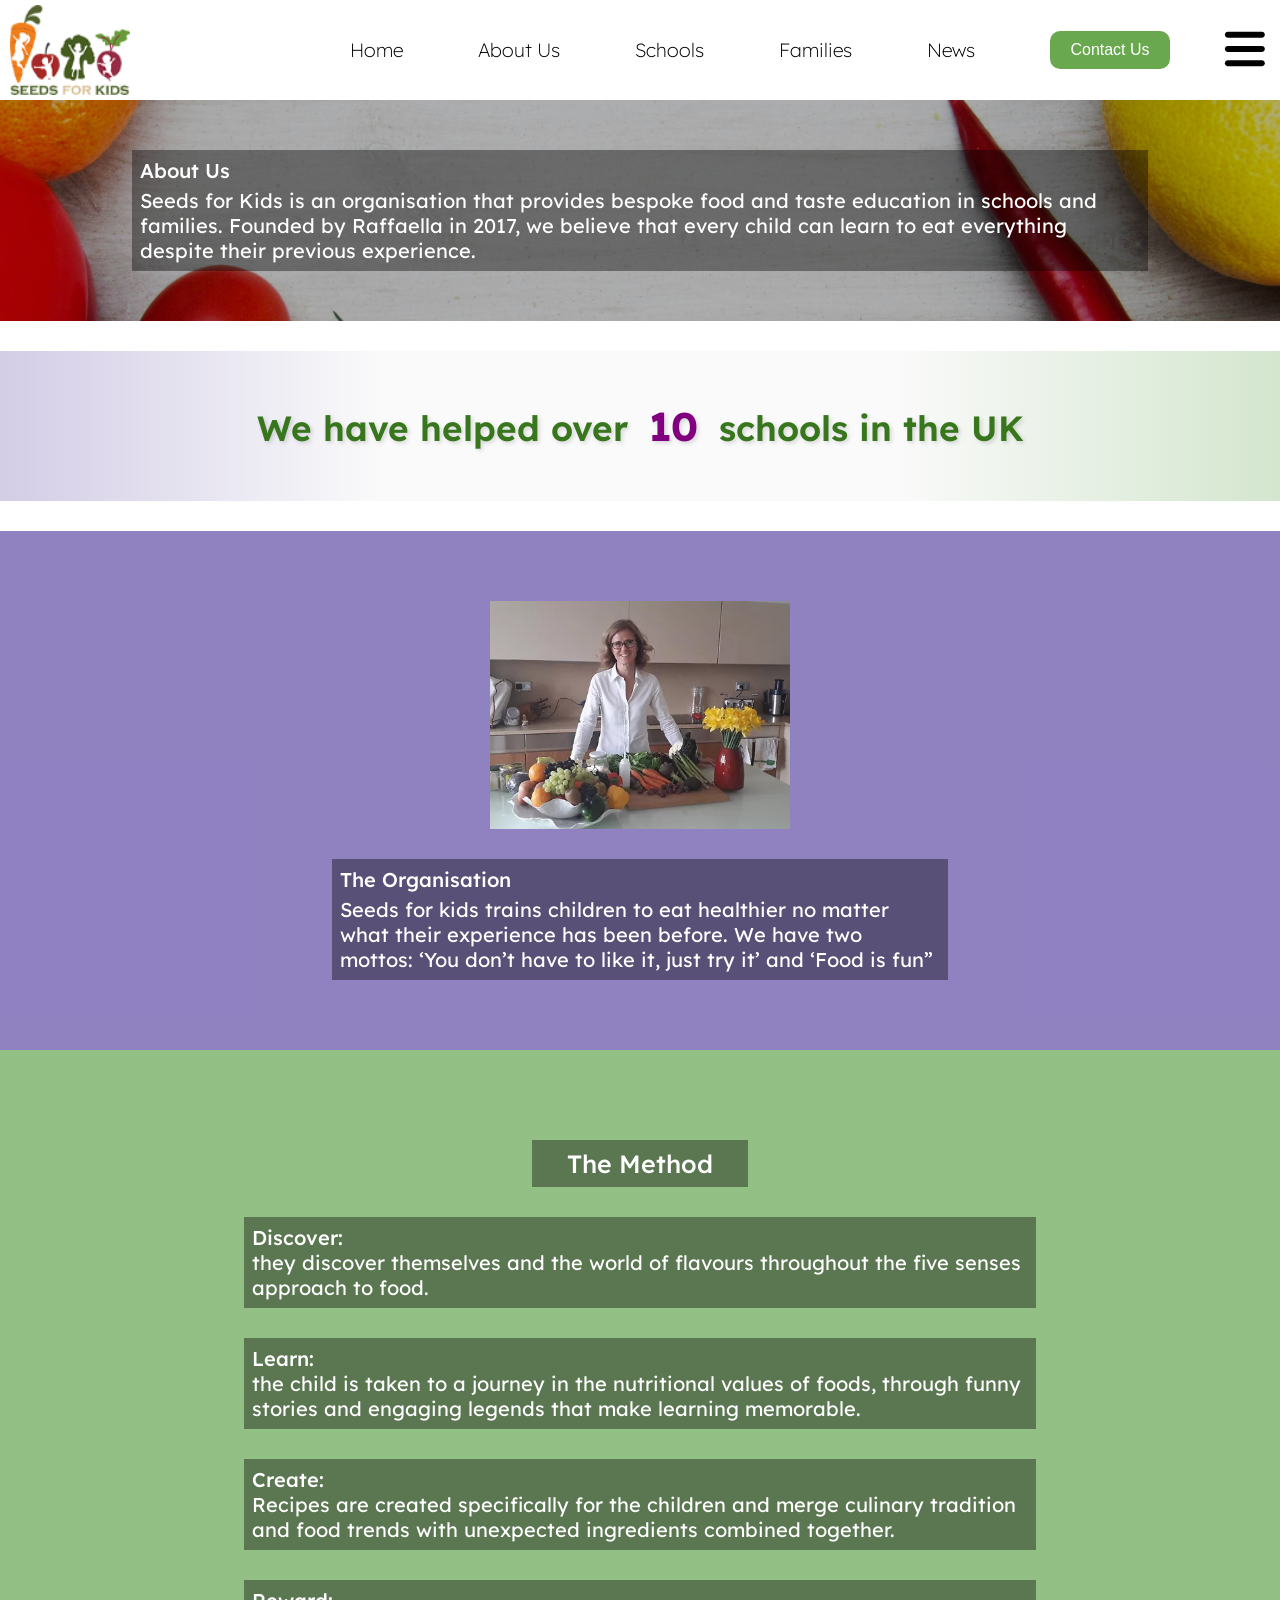
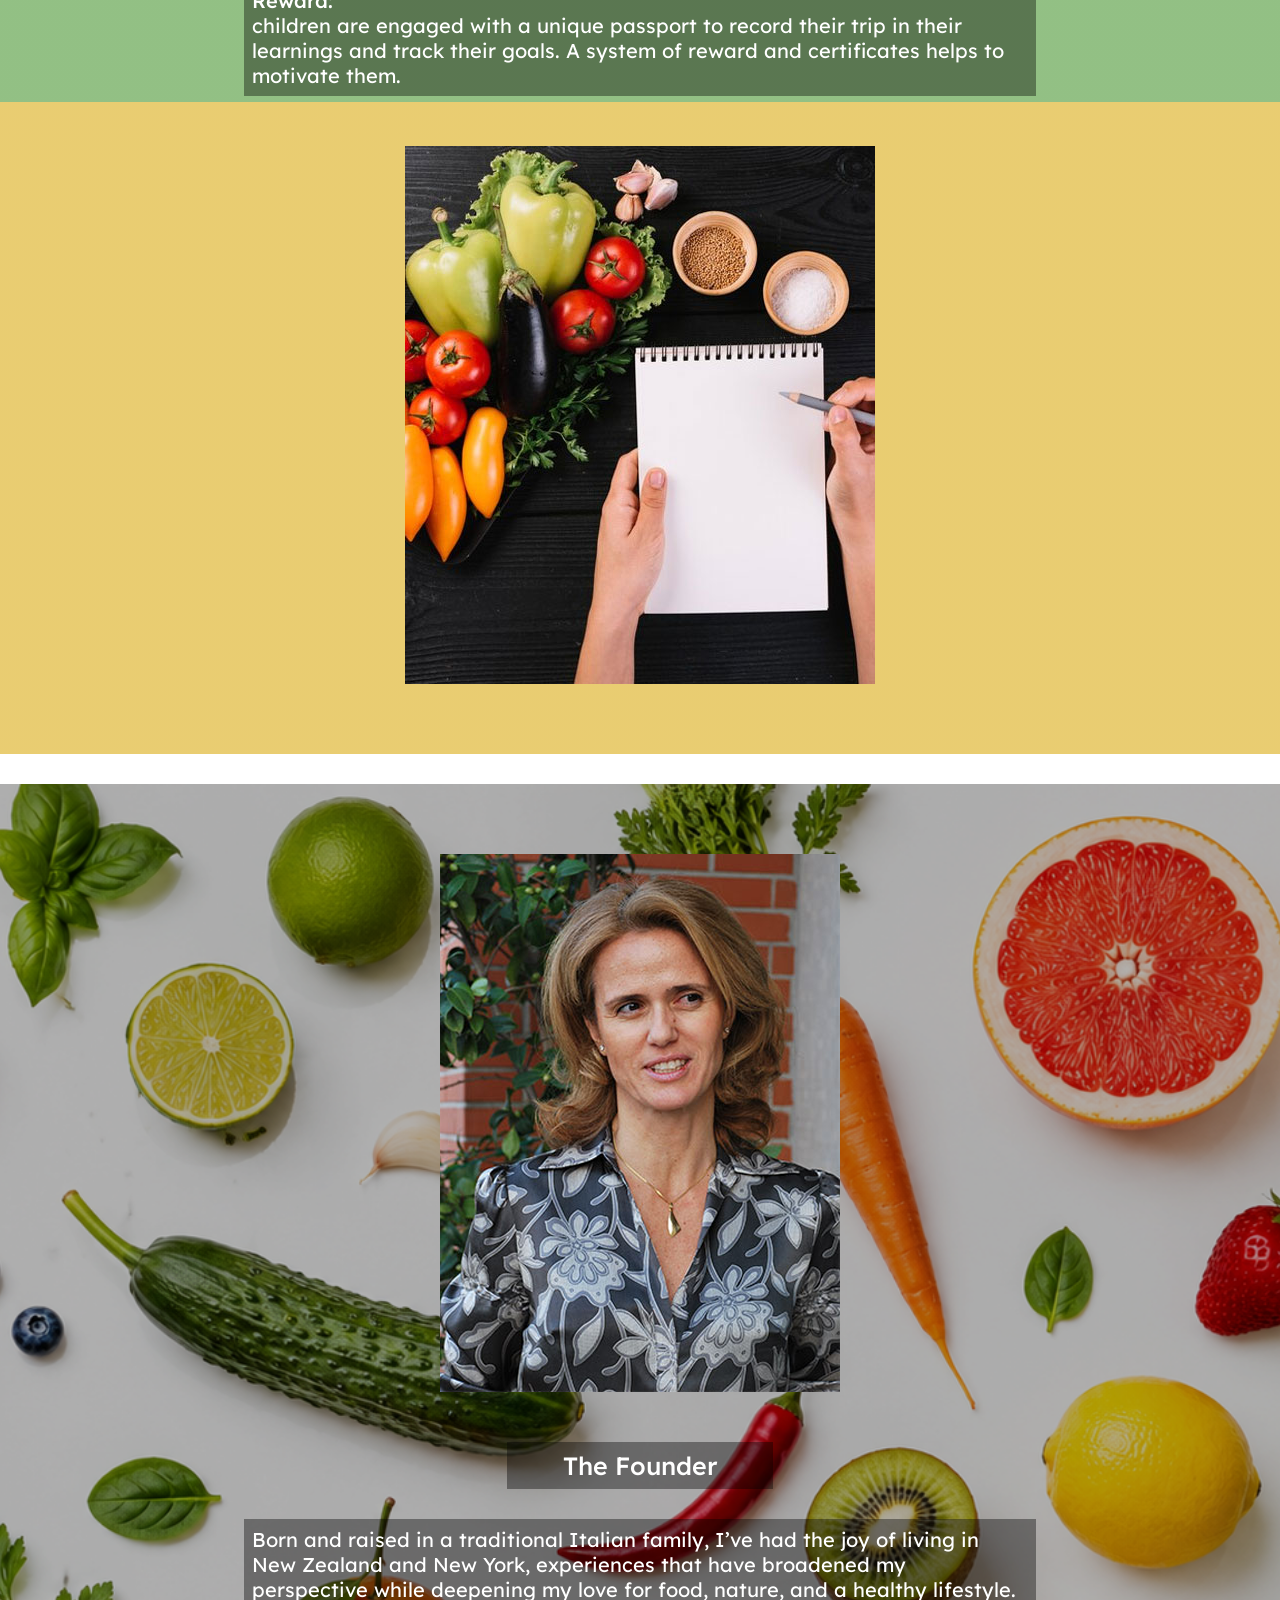
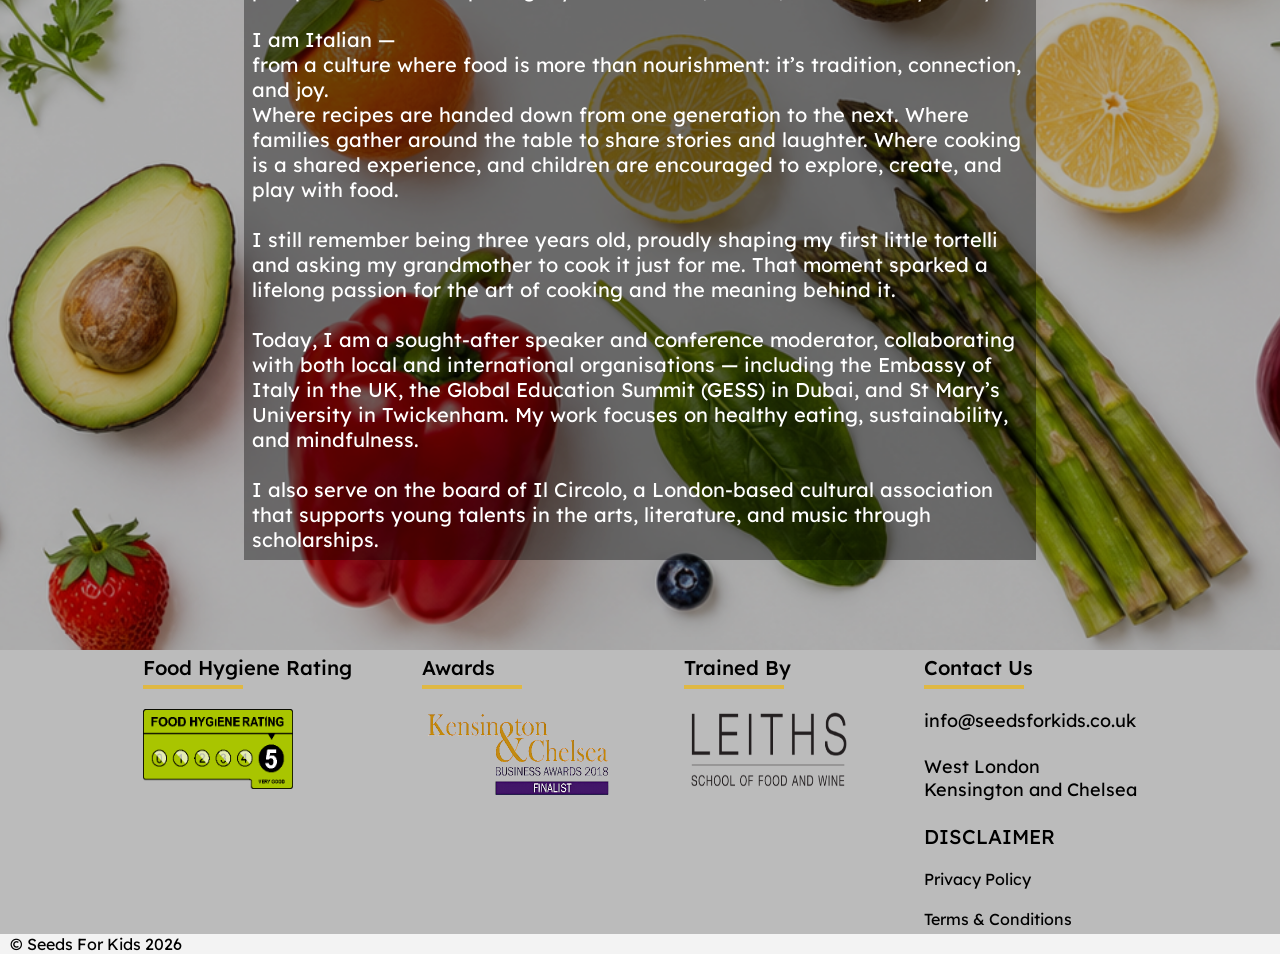
==== commit 747011b5: "Added icon I completely forgot okay" ====
--- a/AboutUs.html
+++ b/AboutUs.html
@@ -2,8 +2,11 @@
 <html><!-- InstanceBegin template="/Templates/Template.dwt" codeOutsideHTMLIsLocked="false" -->
 <head>
 <meta charset="utf-8">
+<meta name="viewport" content="width=device-width, initial-scale=1.0">
+	<link rel="icon" type="image/png" href="Images/header/website-icon.png">
 <!-- InstanceBeginEditable name="doctitle" -->
-<title>Seeds For Kids - About us</title>
+<meta name="description" content="Learn about Seeds For Kids, providing food and taste education for schools and families across the UK.">
+<title>Seeds For Kids | About us</title>
 <!-- InstanceEndEditable -->
 <!-- InstanceBeginEditable name="head" -->
 <!-- InstanceEndEditable -->
@@ -21,7 +24,7 @@
 	<button onClick="window.location.href='Schools.html#Secondary';" class="sidebar-button">Secondary</button>
 	<button onClick="window.location.href='Schools.html#Parents';" class="sidebar-button">Parents</button>
 	<button onClick="window.location.href='Families.html';" class="sidebar-button white-btn">Families</button>
-	<button onClick="window.location.href='Families.html#Consultation';" class="sidebar-button">Consuluation</button>
+	<button onClick="window.location.href='Families.html#Consultation';" class="sidebar-button">Consultation</button>
 	<button onClick="window.location.href='Families.html#Education-Plan';" class="sidebar-button">Education Plan</button>
 	<button onClick="window.location.href='Families.html#Cooking-Course';" class="sidebar-button">Cooking Course</button>
 	<button onClick="window.location.href='News.html';" class="sidebar-button white-btn">News</button>
@@ -57,16 +60,16 @@
 	
 </header>
 	
-<section>
+<main>
 	<!-- InstanceBeginEditable name="Content" -->
 	
 	<div class="section-background">
 		<img class="background-image" src="Images/background/background-1.jpg" alt=""/>
 		
 		<div class="section-contentbox">
-			<p style="width: 100%; font-size: 20px; font-weight: 500; padding-bottom: 5px;">
+			<h1 style="width: 100%; font-size: 20px; font-weight: 500; padding-bottom: 5px;">
 				About Us
-			</p>
+			</h1>
 			<p>
 				Seeds for Kids is an organisation that provides bespoke food and taste education in schools and families. Founded by Raffaella in 2017, we believe that every child can learn to eat everything despite their previous experience.
 			</p>
@@ -76,7 +79,7 @@
 	<div class="section-background page-divider"></div>
 	
 	<div style="color: var(--other-darkgreen); font-size: 35px; font-weight: 600;" class="stats-gradient">
-		<p>We have help over <span style="padding: 10px; color: purple; font-weight: 700; font-size: 40px;">10</span> schools in the UK</p>
+		<p>We have helped over <span style="padding: 10px; color: purple; font-weight: 700; font-size: 40px;">10</span> schools in the UK</p>
 	</div>
 	
 	<div class="section-background page-divider"></div>
@@ -86,12 +89,12 @@
 		
 	  <div class="section-halfcontent flex-direction centre-horizontal">
 			
-		<img style="width: 300px; z-index: 1;" src="Images/content/raffaella-img2.jpg" alt=""/>
+		<img style="width: 300px; z-index: 1;" src="Images/content/raffaella-img2.jpg" alt="The Organisation"/>
 			
 		<div style="width: min(90%, 600px)" class="section-contentbox">
-				<p style="width: 100%; padding-bottom: 5px; font-weight: 500;">
+				<h2 style="width: 100%; padding-bottom: 5px; font-weight: 500;">
 					The Organisation				
-				</p>
+				</h2>
 				<p>
 					Seeds for kids trains children to eat healthier no matter what their experience has been before. We have two mottos: ‘You don’t have to like it, just try it’ and ‘Food is fun”
 				</p>
@@ -106,9 +109,9 @@
 		<div class="section-halfcontent force-flexcolumn">
 			
 		  <div style="width: 200px" class="section-contentbox">
-				<p style="font-size: 25px; font-weight: 500;">
+				<h2 style="font-size: 25px; font-weight: 500;">
 					The Method
-				</p>
+				</h2>
 			</div>
 			
 		  <div class="section-contentbox">
@@ -148,23 +151,23 @@
 				</div>
 		  </div>
 			
-		<img style="z-index: 1;" src="Images/content/the-method.jpg" alt=""/> </div>
+		<img style="z-index: 1;" src="Images/content/the-method.jpg" alt="The method."/> </div>
 	
 	</div>
 	
 	<div class="section-background page-divider"></div>
 	
 	<div class="section-background">
-	  <img class="background-image" src="Images/background/background-4.png" alt=""/>
+	  <img loading="lazy" class="background-image" src="Images/background/background-4.png" alt=""/>
 		
 		<div style="width: 70%" class="section-halfcontent flex-direction centre-horizontal">
-			<img style="z-index: 1;" src="Images/content/raffaella-img3.png" alt=""/>
+			<img loading="lazy" style="z-index: 1;" src="Images/content/raffaella-img3.png" alt="Raffaella, The founder"/>
 			
 			<div class="section-halfcontent force-flexcolumn">
 				<div style="width: 250px" class="section-contentbox">
-					<p style="font-size: 25px; font-weight: 500;">
+					<h2 style="font-size: 25px; font-weight: 500;">
 						The Founder
-					</p>
+					</h2>
 				</div>
 				
 				<div class="section-contentbox">
@@ -199,16 +202,16 @@
 	</div>
 	
   <!-- InstanceEndEditable -->
-</section>
+</main>
 	
 <footer>
 	<div class="footerbox">
 		<p style="font-size: 20px; font-weight: 500;">
-			Food Hygine Rating
+			Food Hygiene Rating
 	  		<br>
 			<div class="divider-line"></div>
 	  		<br>
-	  		<img loading="lazy" src="Images/footer/food-hygiene-rating.png" width="150" height="80" alt=""/>
+	  		<img loading="lazy" src="Images/footer/food-hygiene-rating.png" width="150" height="80" alt="Food Hygiene Rating 5"/>
 		</p>
 	</div>
 	<div class="footerbox">
@@ -217,7 +220,7 @@
 			<br>
 			<div class="divider-line"></div>
 			<br>
-			<img loading="lazy" src="Images/footer/kensington-chelsea-18finalist.png" width="192" height="90" alt=""/>
+			<img loading="lazy" src="Images/footer/kensington-chelsea-18finalist.png" width="192" height="90" alt="Kensington and Chelsea Business Awards 2018 FINALIST"/>
 		</p>
 	</div>
 	<div class="footerbox">
@@ -226,7 +229,7 @@
 			<br>
 			<div class="divider-line"></div>
 			<br>
-    		<img loading="lazy" src="Images/footer/leiths-cookery.png" width="170" height="80" alt=""/>
+    		<img loading="lazy" src="Images/footer/leiths-cookery.png" width="170" height="80" alt="Leiths, School of food and wine."/>
 		</p>
 	</div>
 	<div class="footerbox">
@@ -237,7 +240,9 @@
 		</p>
 		
 		<p style="font-size: 18px; font-weight: 400;">
-			Info@seedsforkids.co.uk
+			<a href="mailto:info@seedsforkids.co.uk">
+    			info@seedsforkids.co.uk
+			</a>
 			<br><br>
 			West London
 			<br>
--- a/features.css
+++ b/features.css
@@ -5,6 +5,15 @@
 p {
 	margin: 0;
 	padding: 0;
+}
+h1 {
+	margin: 0;
+	padding: 0;
+}
+h2 {
+	margin: 0;
+	padding: 0;
+	font-size: 20px;
 }
 button {
 	padding: 0;
--- a/colors.css
+++ b/colors.css
@@ -53,4 +53,8 @@
         );
 
     background-blend-mode: normal; 
+}
+
+.textshadow {
+	text-shadow: 2px 2px 4px rgba(0, 0, 0, 0.15);
 }
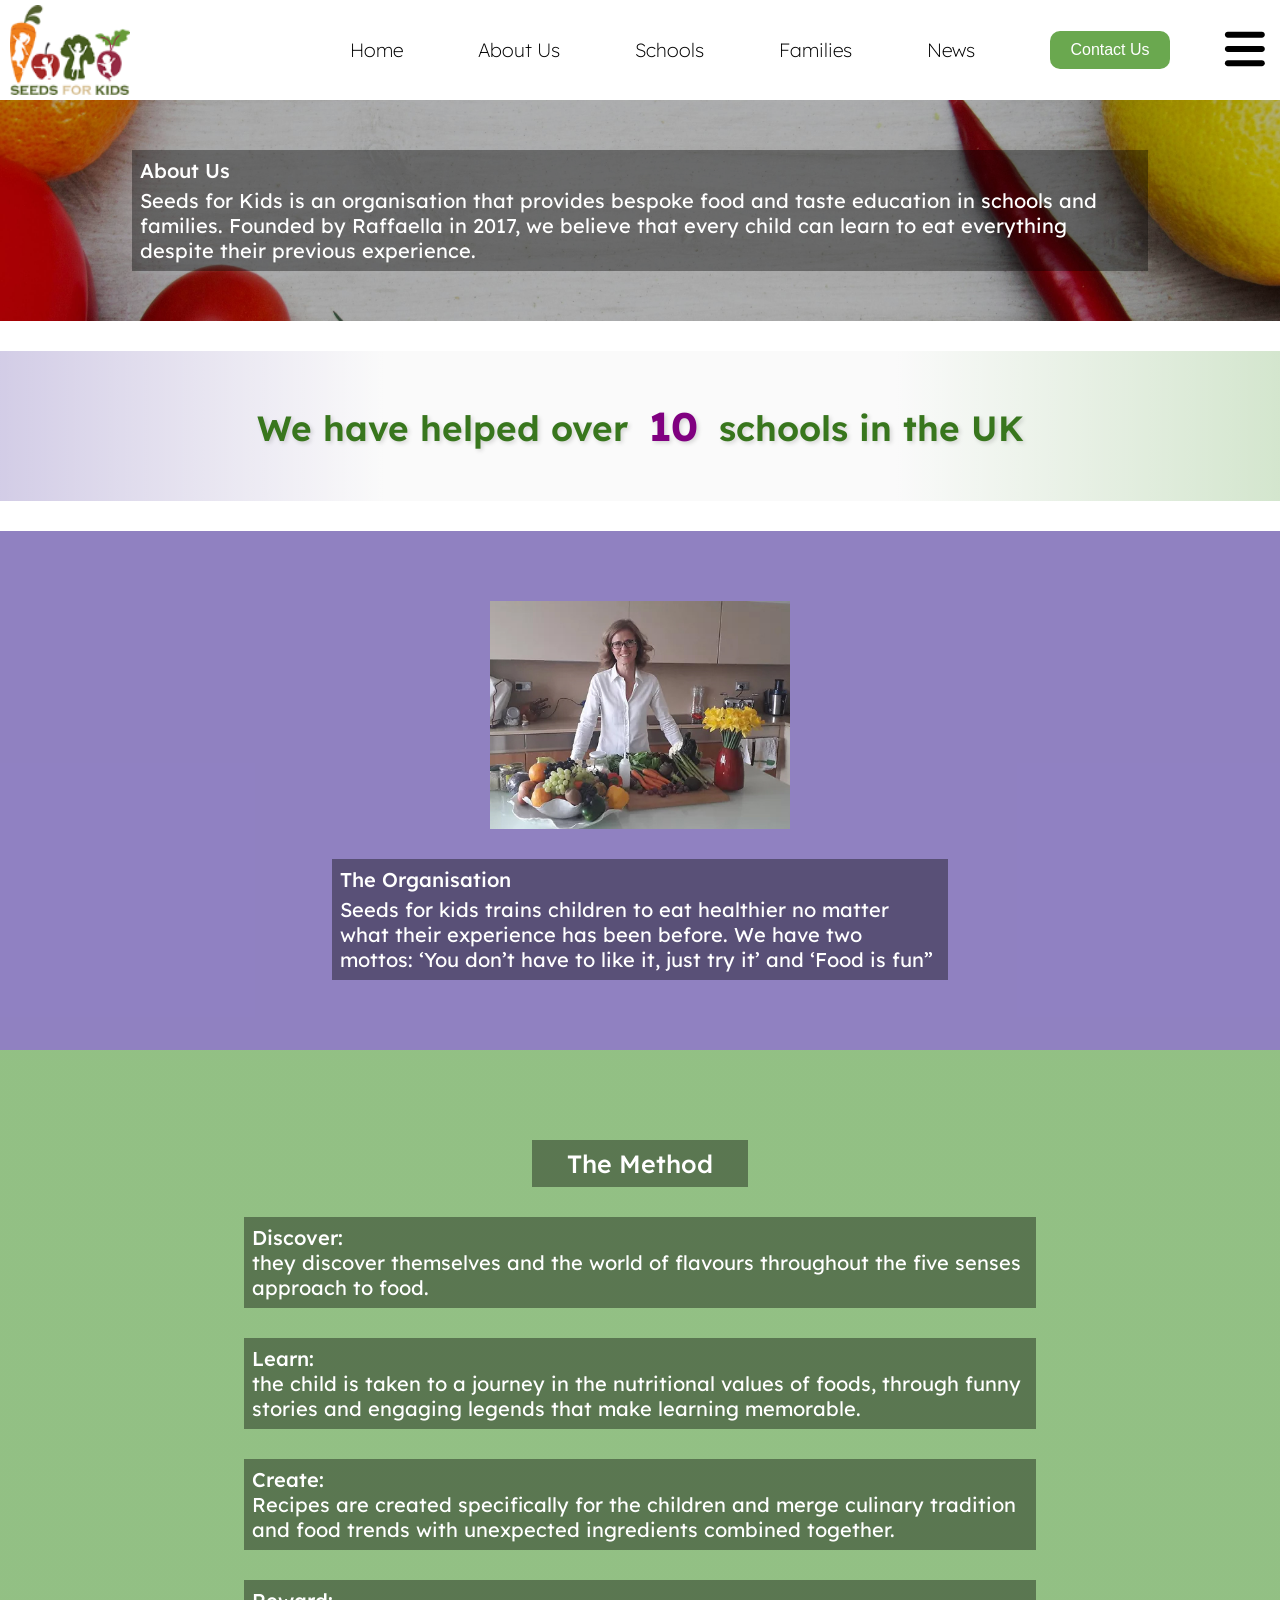
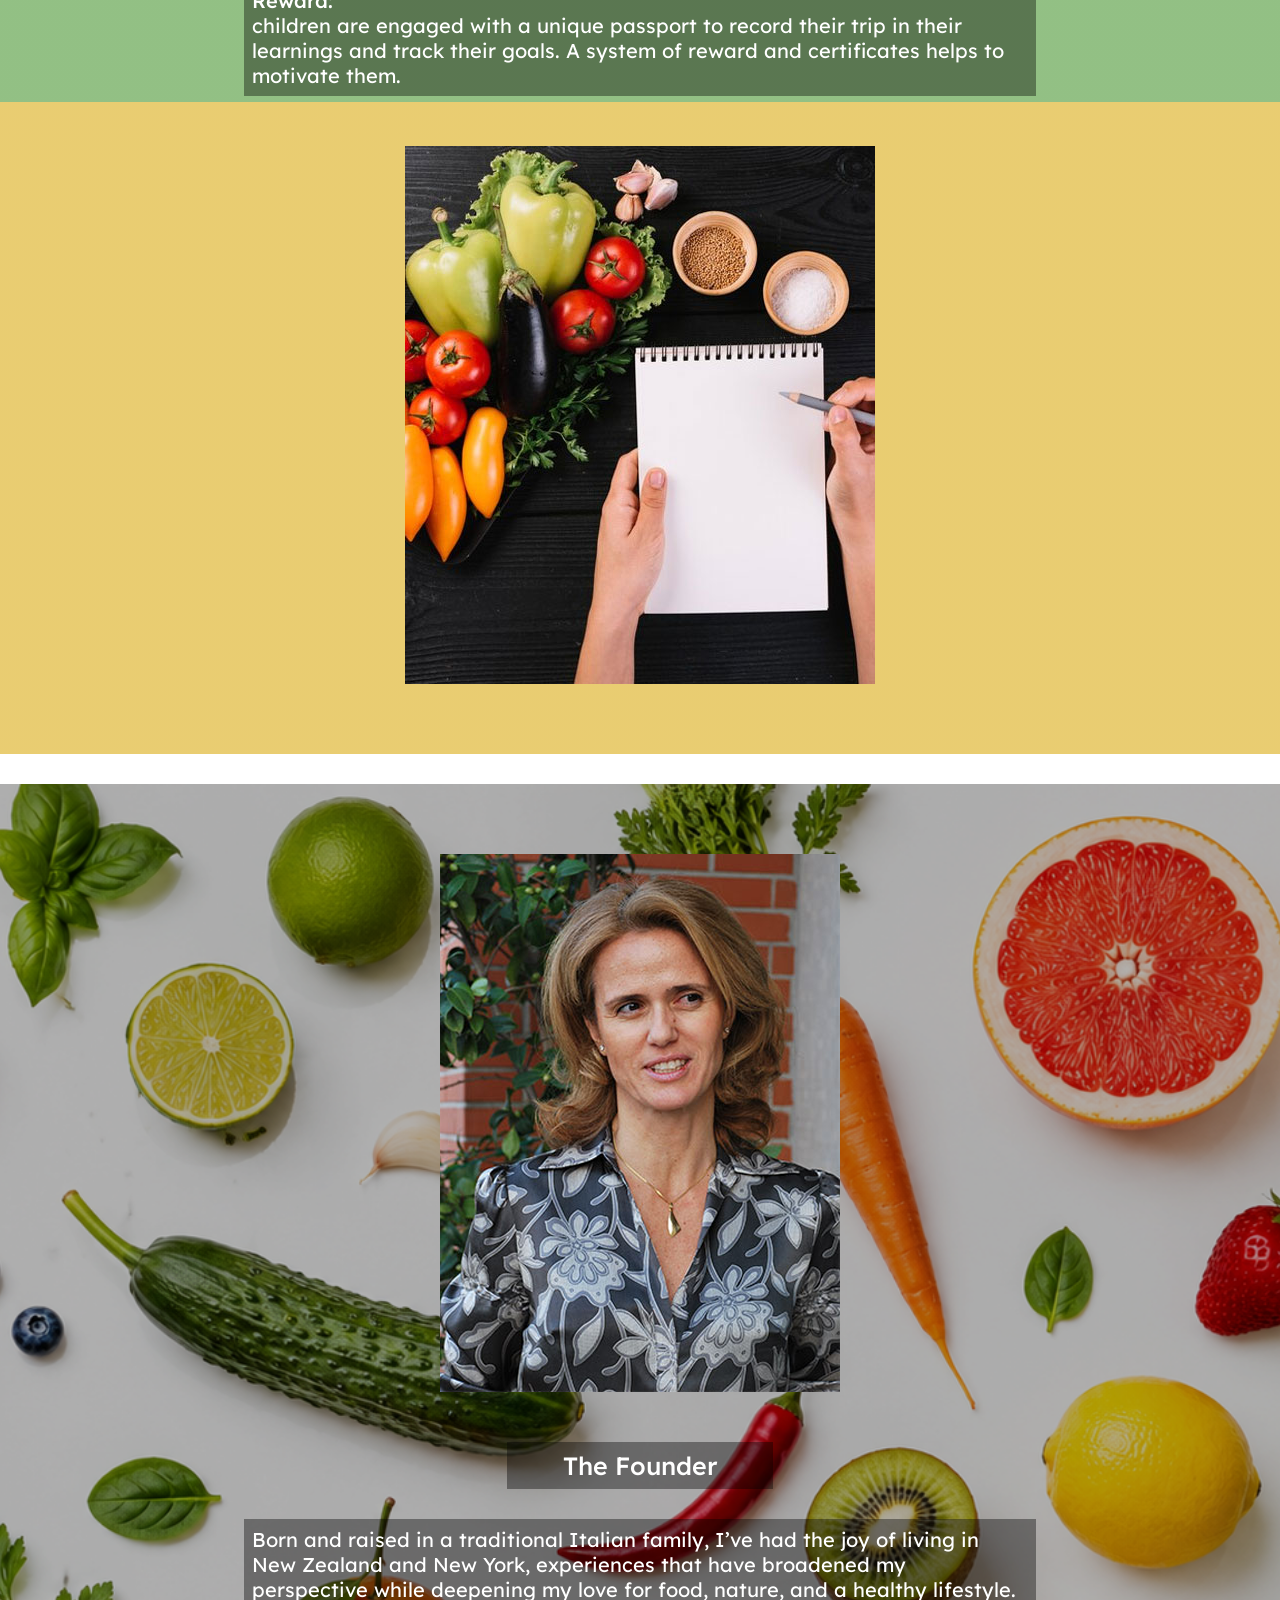
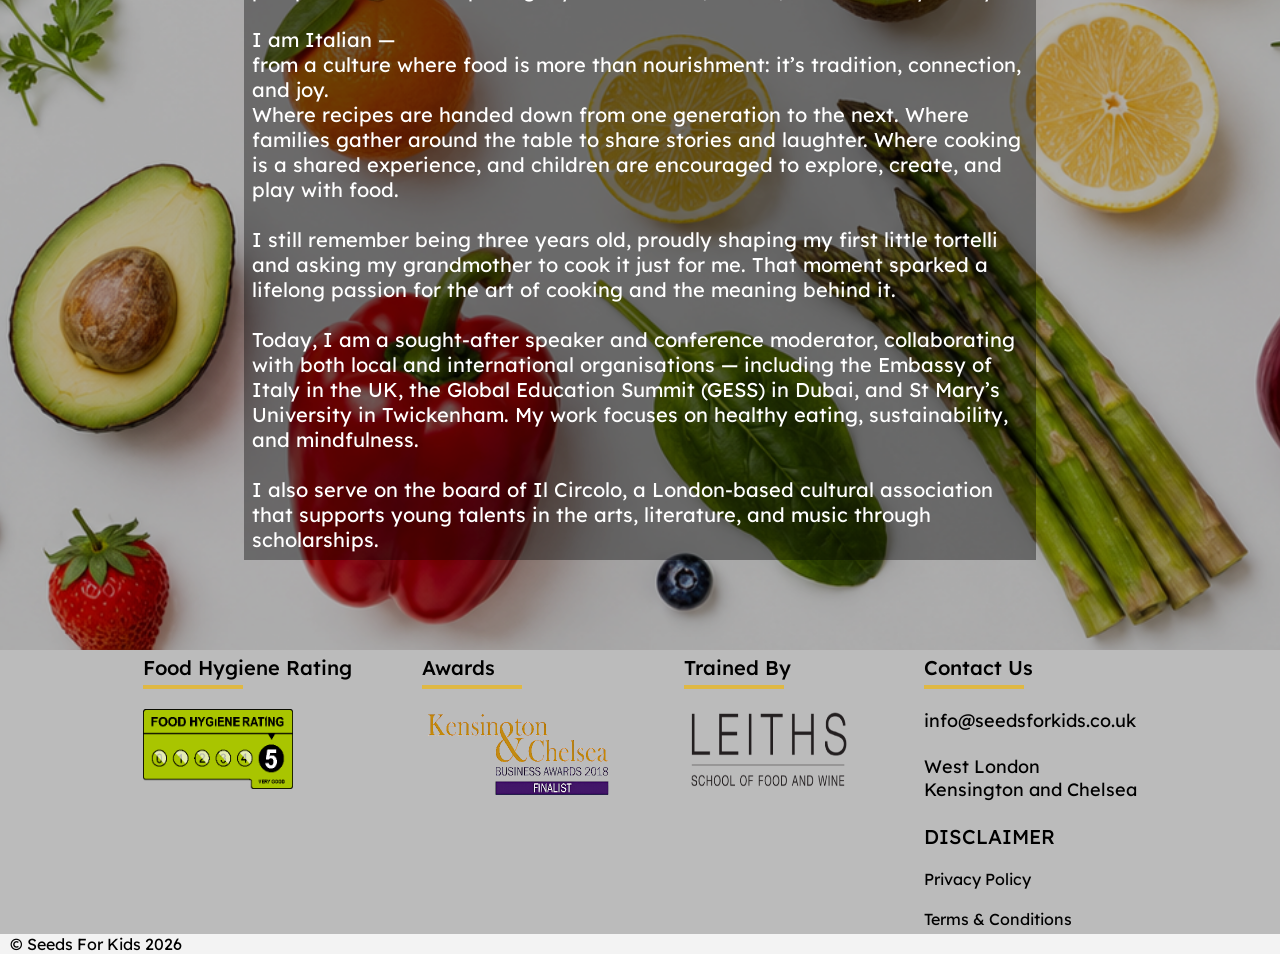
==== commit 3e990556: "Fixed centering on stats SDFONAF{OLNMASF{L" ====
--- a/AboutUs.html
+++ b/AboutUs.html
@@ -79,7 +79,7 @@
 	<div class="section-background page-divider"></div>
 	
 	<div style="color: var(--other-darkgreen); font-size: 35px; font-weight: 600;" class="stats-gradient">
-		<p>We have helped over <span style="padding: 10px; color: purple; font-weight: 700; font-size: 40px;">10</span> schools in the UK</p>
+		<p style="text-align: center;">We have helped over <span style="padding: 10px; color: purple; font-weight: 700; font-size: 40px;">10</span> schools in the UK</p>
 	</div>
 	
 	<div class="section-background page-divider"></div>
--- a/layout.css
+++ b/layout.css
@@ -544,11 +544,13 @@
 }
 
 .centre-horizontal {
+    display: flex;
     align-content: center;
     justify-content: center;
 }
 
 .centre-vertical {
+    display: flex;
     align-items: center;
     justify-items: center;
 }
--- a/features.css
+++ b/features.css
@@ -1,6 +1,11 @@
 @import "colors.css";
 
 /* Formatting */
+
+html, body {
+  max-width: 100%;
+  overflow-x: hidden;
+}
 
 p {
 	margin: 0;
